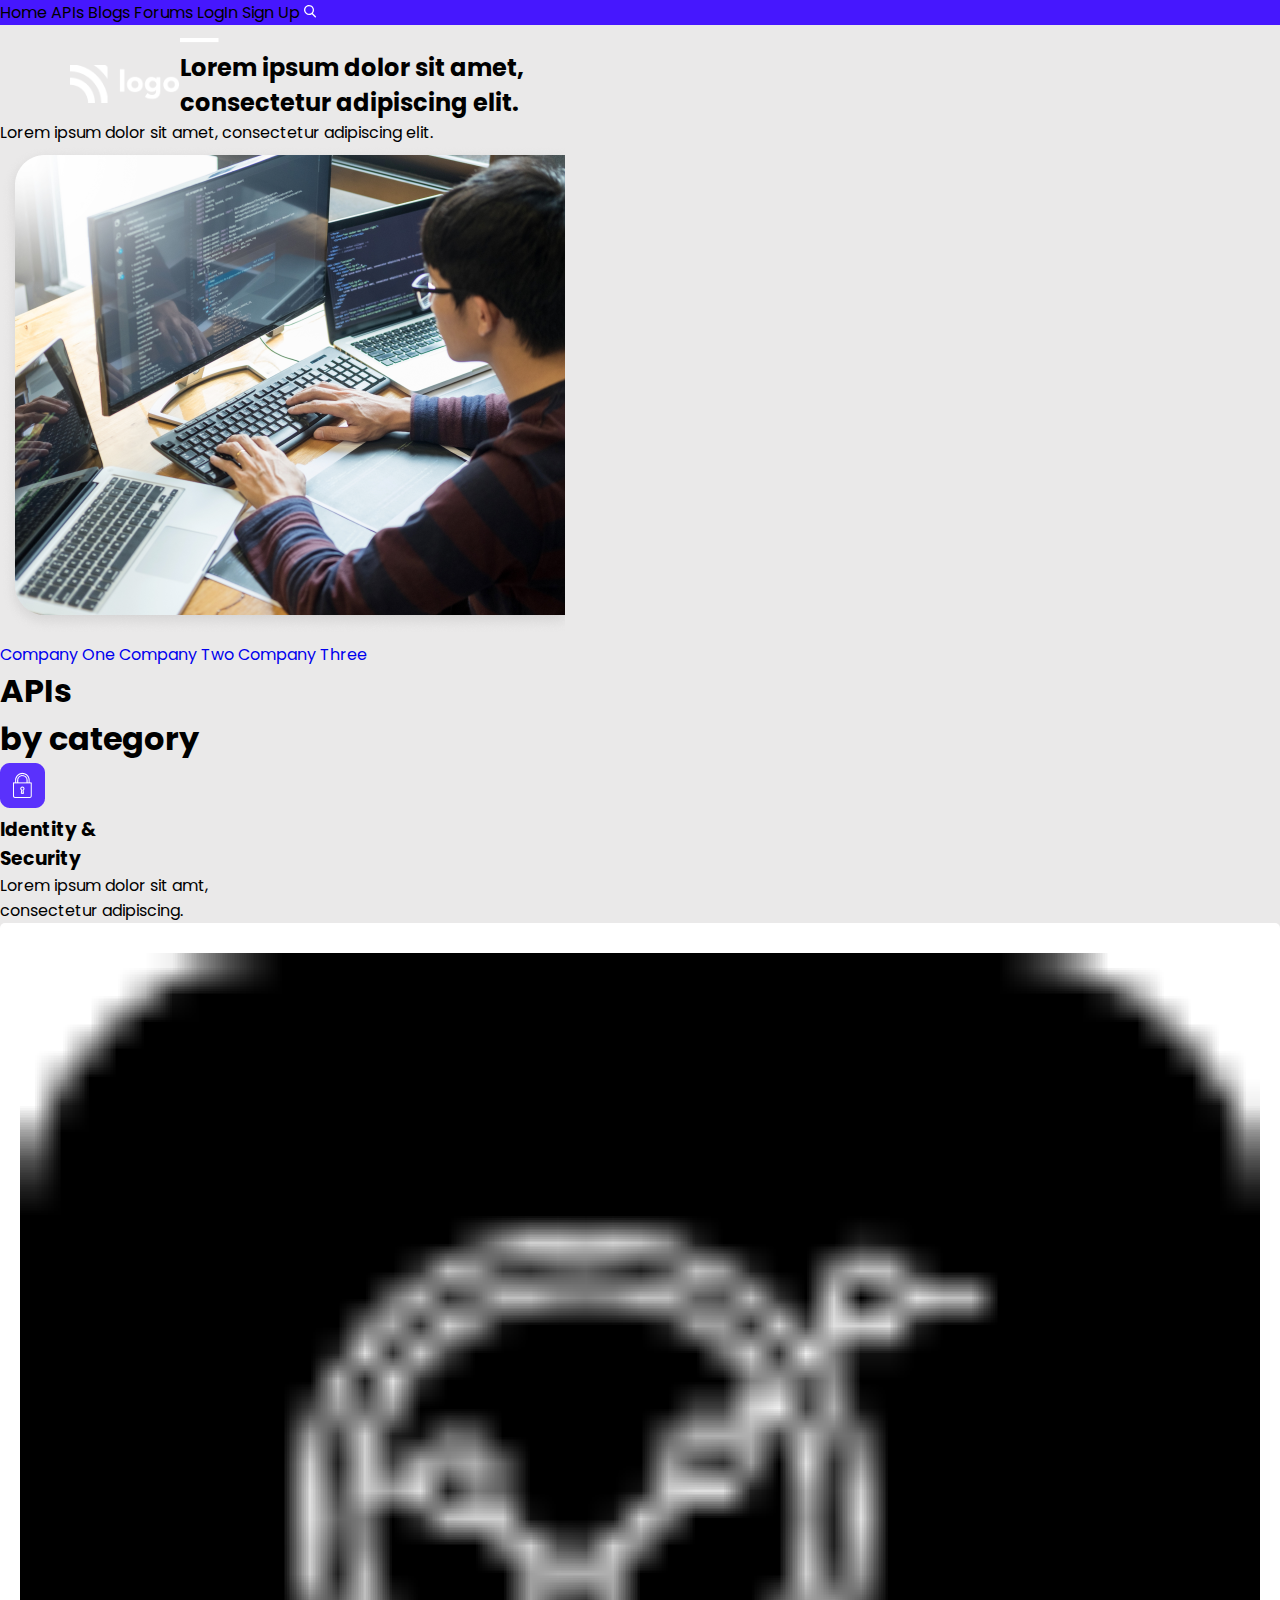
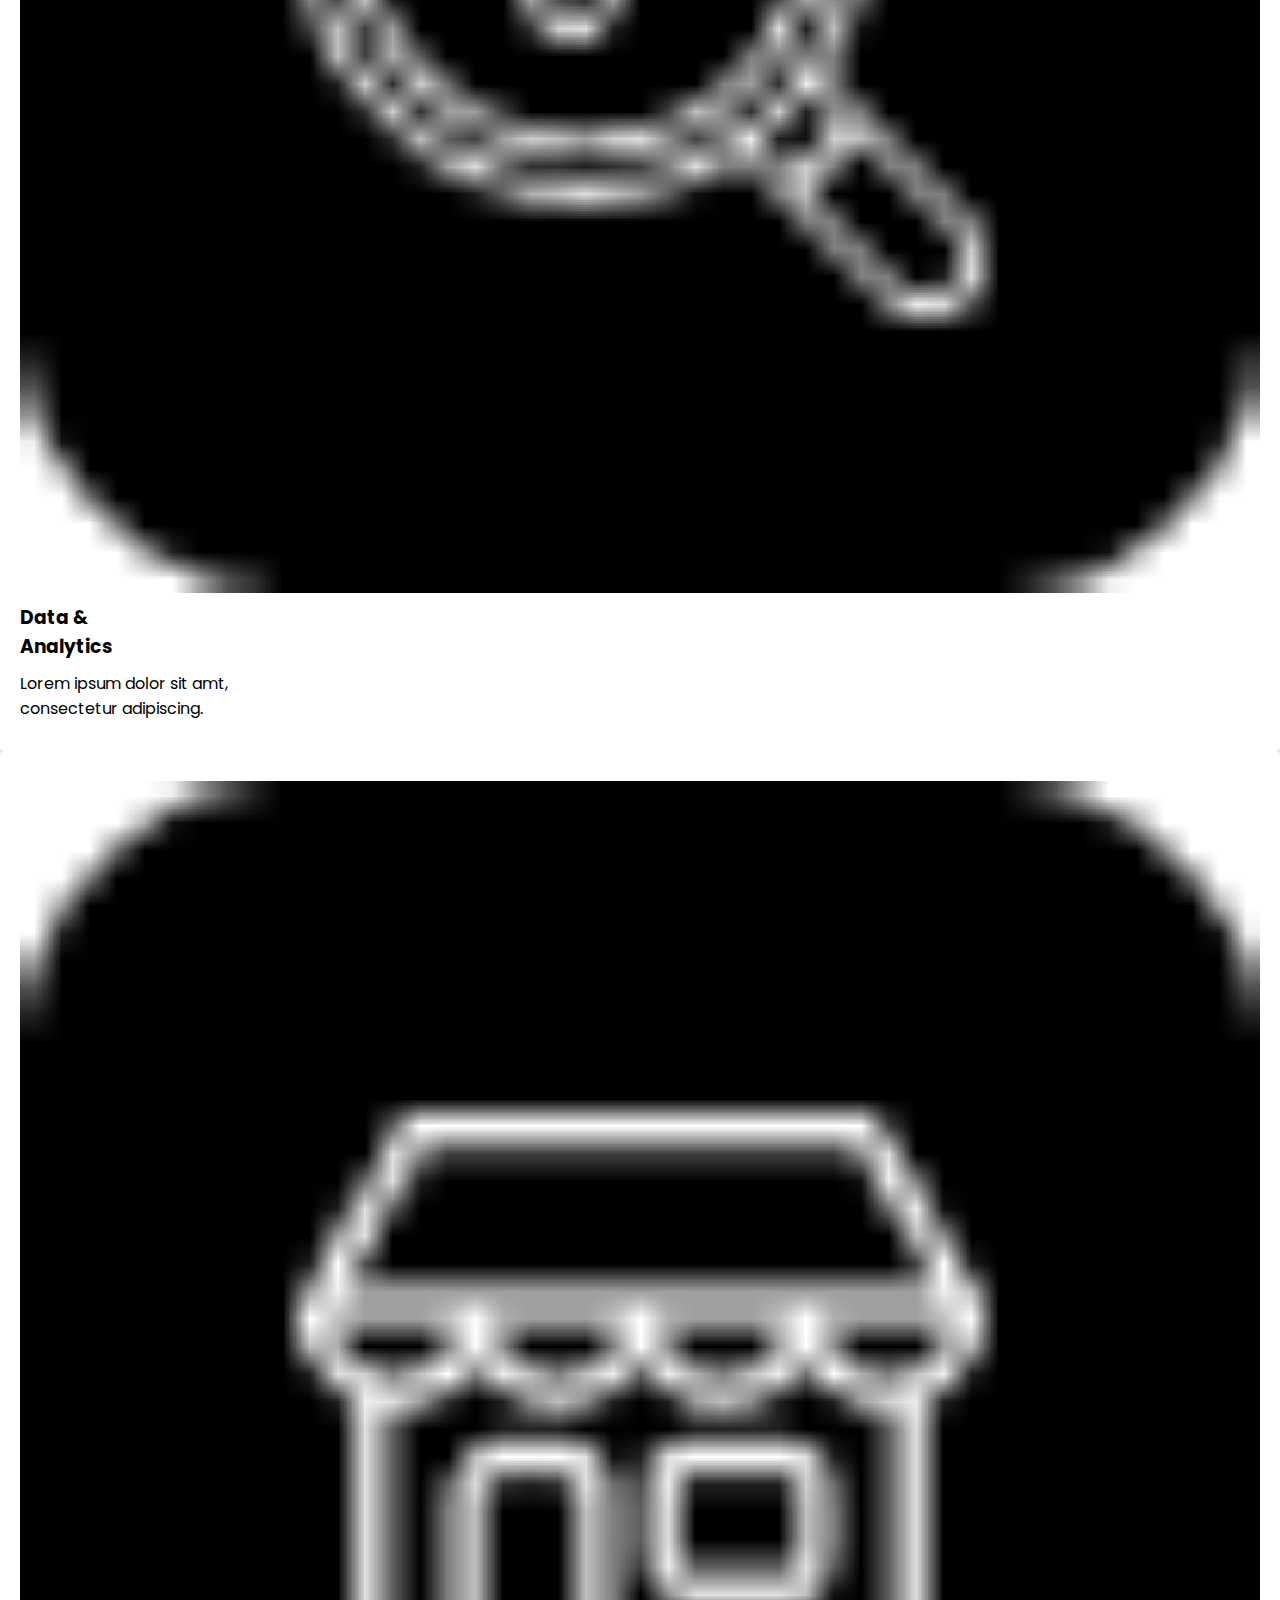
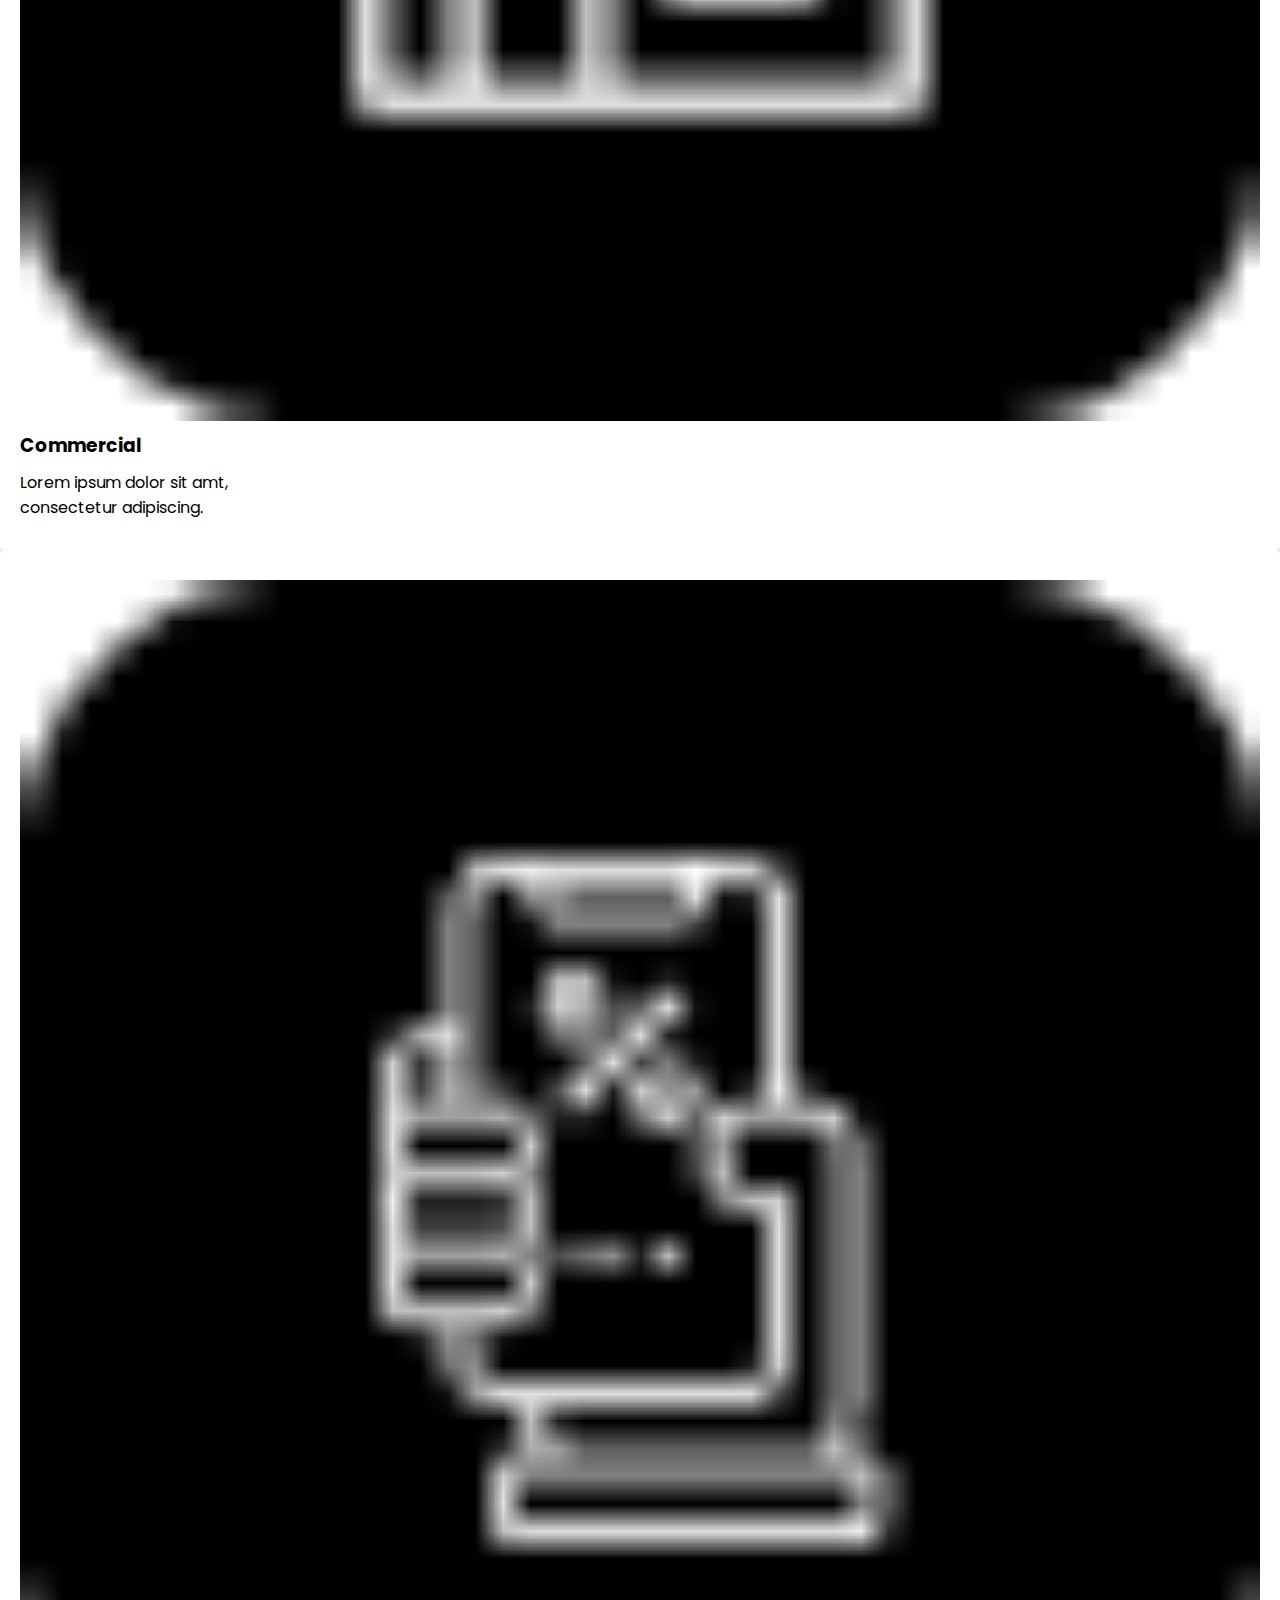
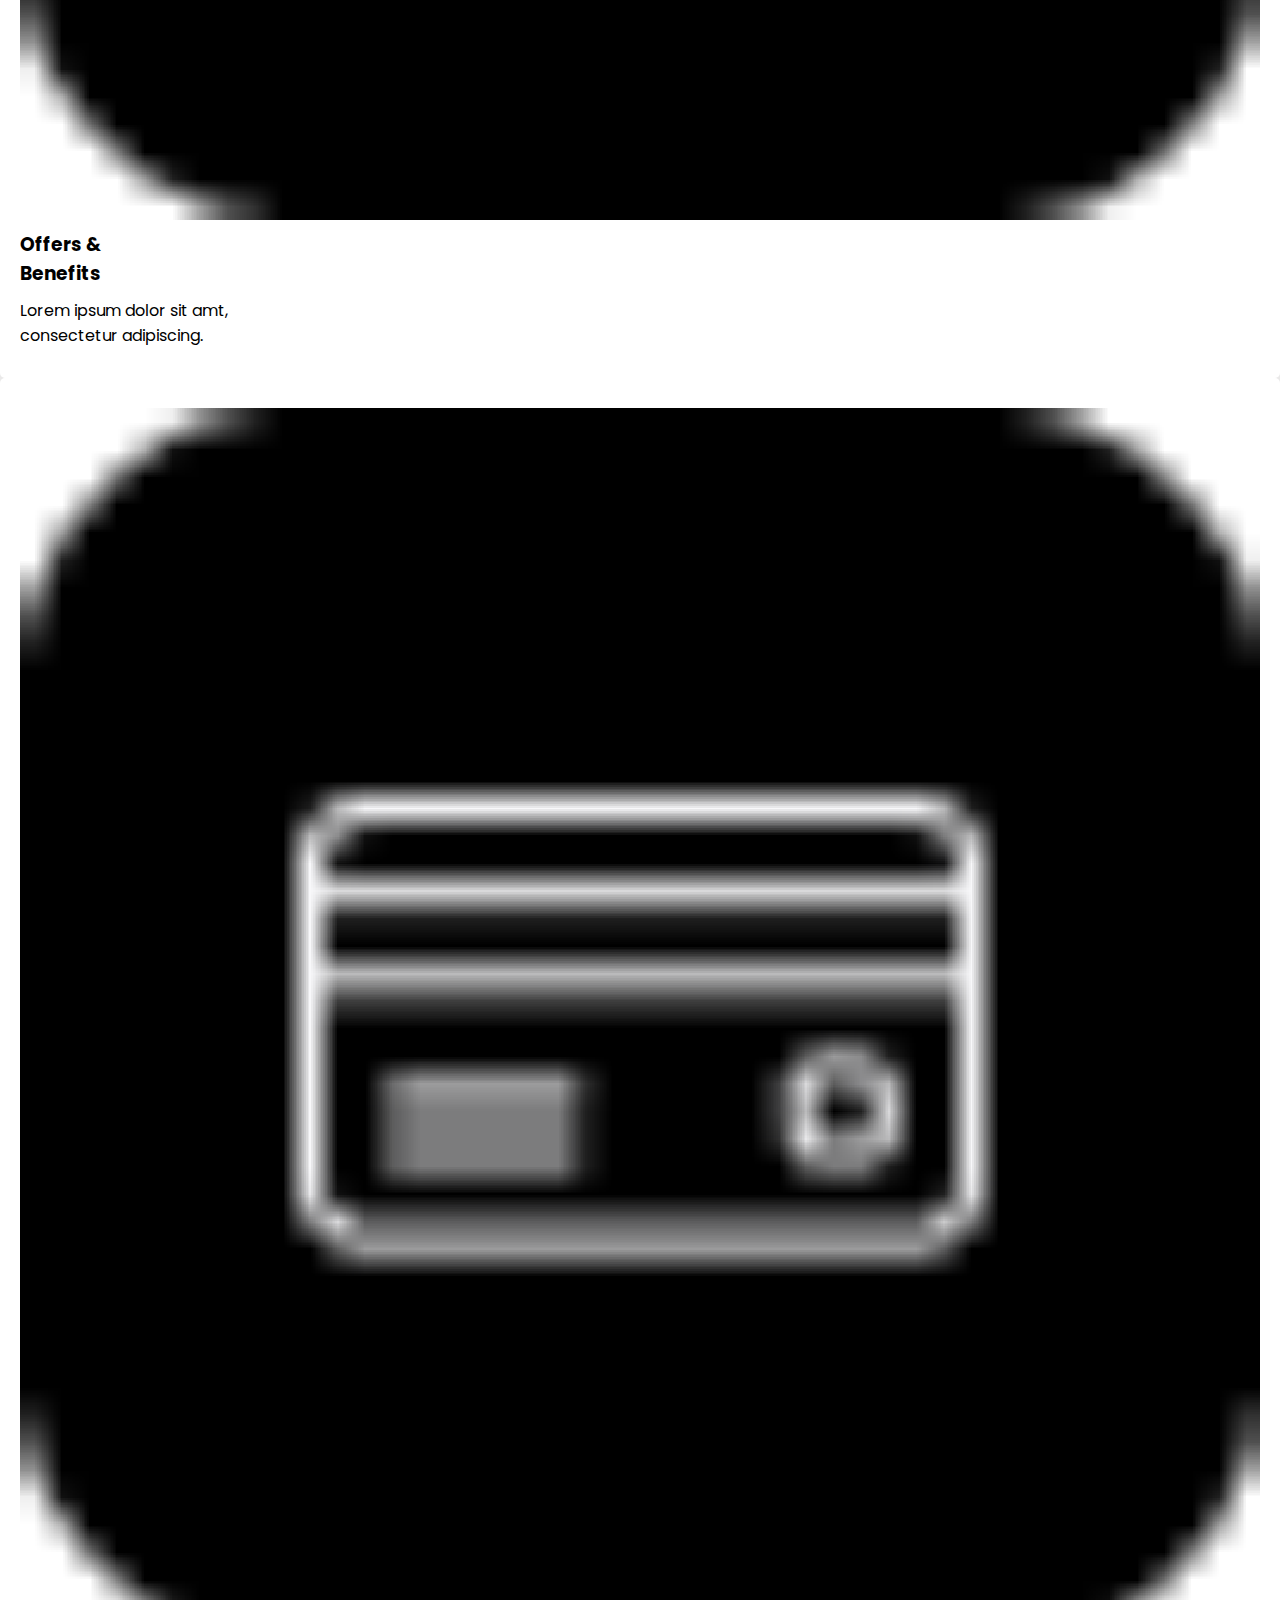
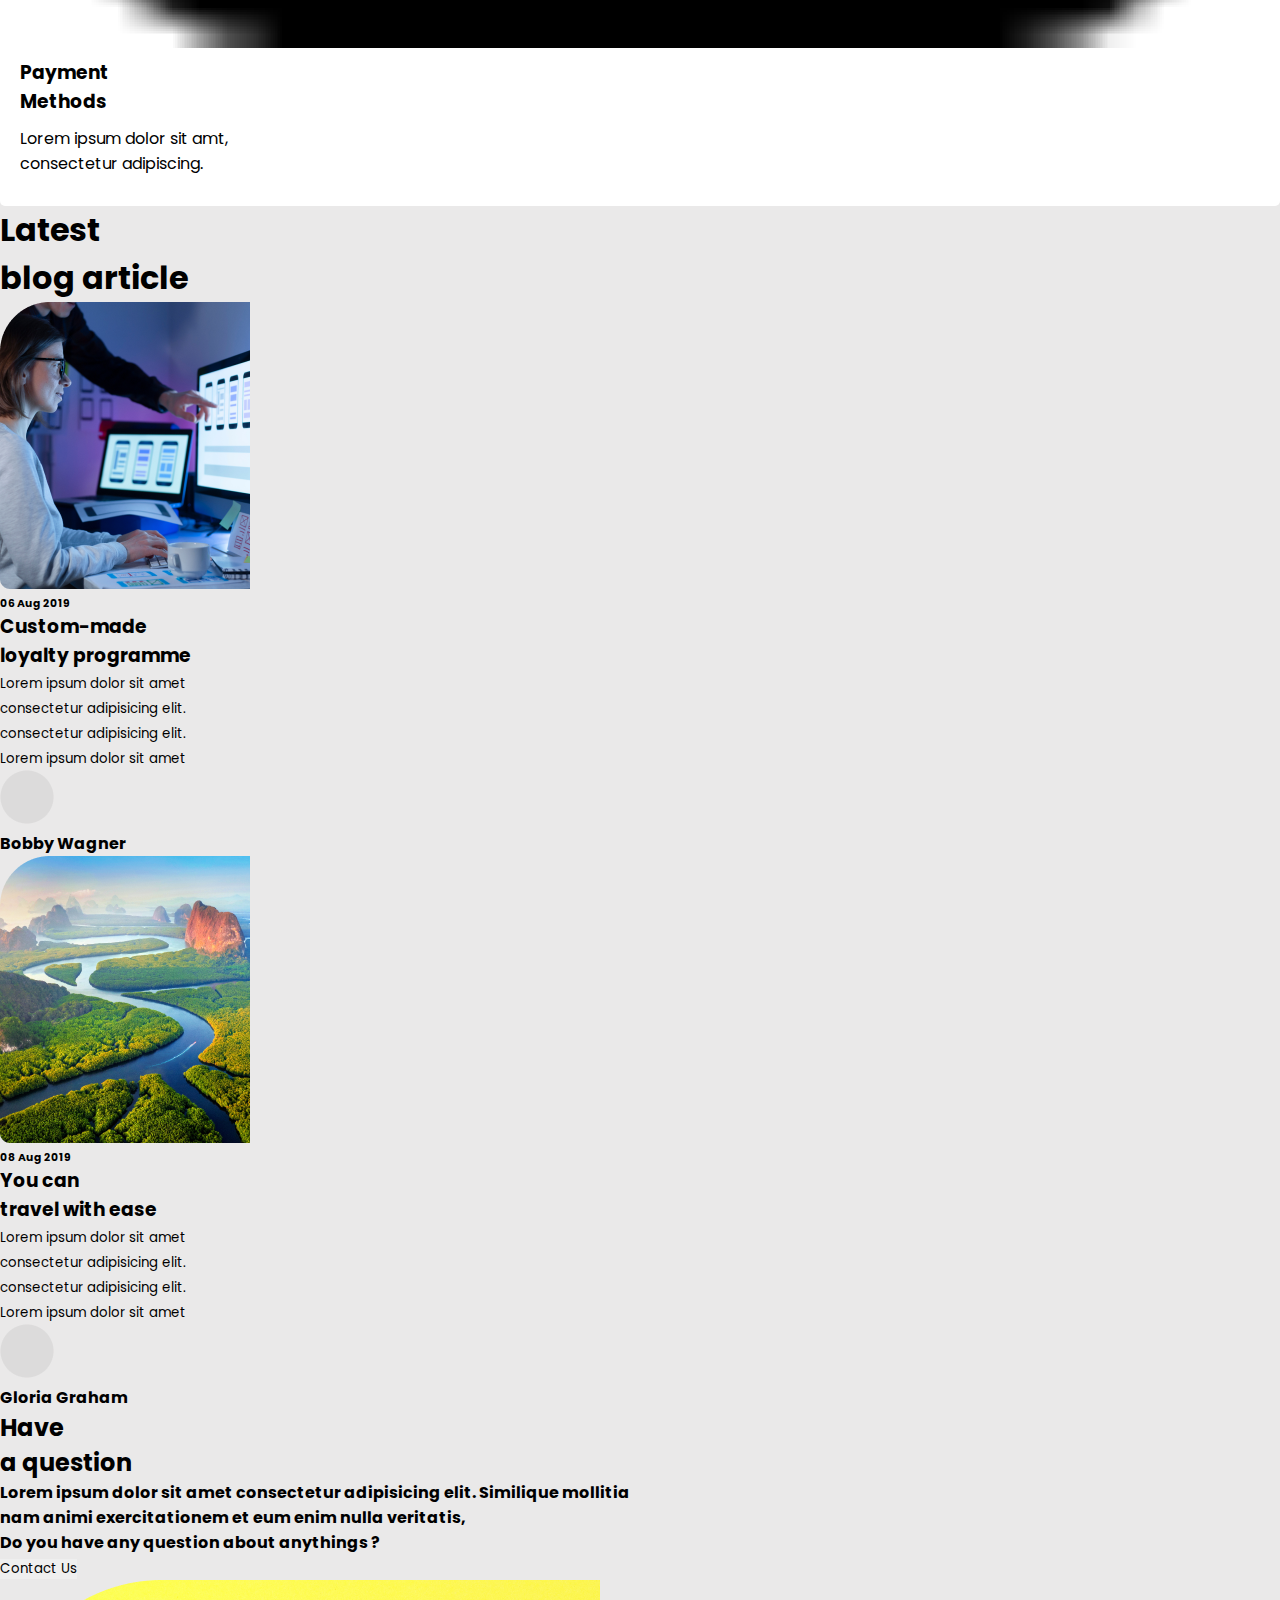
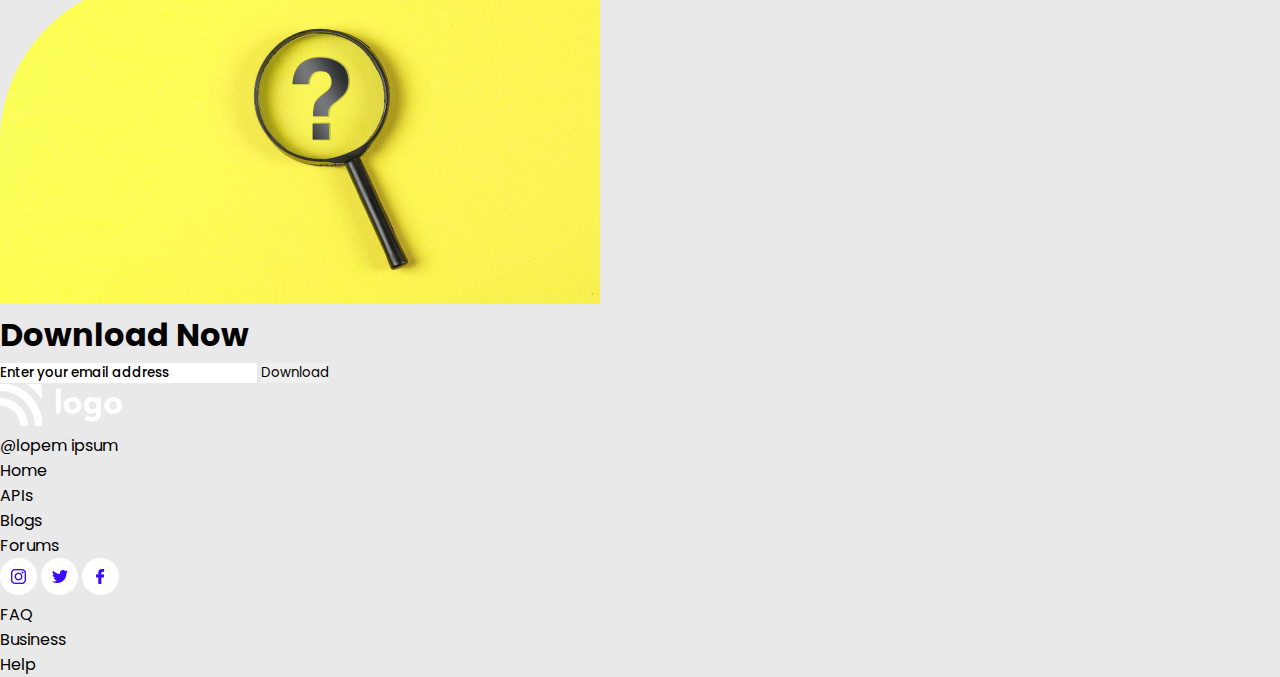
==== index.html @ 2d6abc75 "first commite" ====
<!DOCTYPE html>
<html lang="en">
<head>
    <meta charset="UTF-8">
    <meta http-equiv="X-UA-Compatible" content="IE=edge">
    <meta name="viewport" content="width=device-width, initial-scale=1.0">
    <title>Developer Landing Page</title>
    <link rel="stylesheet" href="style.css">
</head>
<body>
    <!-- Header Starts -->
    <header>
        <!-- Navigation Bar Starts -->
        <nav>
            <!-- Navigation items Starts -->
            <a class="nav-item">Home</a>
            <a class="nav-item">APIs</a>
            <a class="nav-item">Blogs</a>
            <a class="nav-item">Forums</a>
            <a class="nav-item">LogIn</a>
            <a class="nav-item-active">Sign Up</a>
            <svg class="nav-item" width="13" height="13" viewBox="0 0 13 13" fill="none" xmlns="http://www.w3.org/2000/svg">
            <path fill-rule="evenodd" clip-rule="evenodd" d="M8.85903 8.24401L11.816 11.321L11.815 11.322C11.991 11.4877 12.0614 11.7369 11.9982 11.9703C11.9349 12.2036 11.7483 12.3831 11.5127 12.4372C11.2771 12.4914 11.0308 12.4113 10.872 12.229L7.89103 9.12901C7.04998 9.72236 6.04531 10.0397 5.01603 10.037C2.66419 10.0372 0.627975 8.40344 0.118589 6.10743C-0.390797 3.81142 0.763438 1.46979 2.89472 0.475412C5.02599 -0.518963 7.56198 0.100953 8.99418 1.96641C10.4264 3.83187 10.3702 6.44192 8.85903 8.24401ZM8.44412 3.59725C7.86941 2.21135 6.51636 1.3082 5.01603 1.30901C2.9693 1.31231 1.31123 2.97128 1.30903 5.01801C1.30903 6.51834 2.21291 7.8709 3.59912 8.44487C4.98532 9.01883 6.58078 8.70114 7.64139 7.63996C8.702 6.57878 9.01883 4.98314 8.44412 3.59725Z" fill="white"/>
            </svg>
        </nav>

        <!-- LOGO -->
        <div >
            <img class="logo" src="./images/Logo.png" >
        </div>

        <!-- Text -->
        <div class="header-text">
            <img src="./images/Rectangle_12.png">
            <h2>
                Lorem ipsum dolor sit amet, <br>consectetur adipiscing elit.
            </h2>
            <p>
                Lorem ipsum dolor sit amet, consectetur adipiscing elit.
            </p>
        </div>

        <!-- Image -->
        <div>
            <img class="header-image" src="./images/IMAGE HERE.png">
        </div>
    </header>
    <!-- Companies -->
    <div class="companies">
        <a href="#" class="company-items">Company One</a>
        <a href="#" class="company-items">Company Two</a>
        <a href="#" class="company-items">Company Three</a>
    </div>

    <!-- API Section -->
    <div class="api">
        <h1 class="api-heading">APIs <br> by category</h1>
    <!-- Cards -->
        <div class="cards">
            <!-- Card 01 -->
            <div class="card-active">
                <img class="card-logo" src="./images/Group 97.png">
                <h3 class="card-head-active">Identity & <br> Security</h3>
                <p class="card-body">Lorem ipsum dolor sit amt, <br> consectetur adipiscing.</p>
            </div>
            <!-- Card 02 -->
            <div class="card">
                <img class="card-logo" src="./images/Group 98.png">
                <h3 class="card-head">Data & <br> Analytics</h3>
                <p class="card-body">Lorem ipsum dolor sit amt, <br> consectetur adipiscing.</p>
            </div>
            <!-- Card 03 -->
            <div class="card">
                <img class="card-logo" src="./images/Group 99.png">
                <h3 class="card-head">Commercial</h3>
                <p class="card-body">Lorem ipsum dolor sit amt, <br> consectetur adipiscing.</p>
            </div>
            <!-- Card 04 -->
            <div class="card">
                <img class="card-logo" src="./images/Group 100.png">
                <h3 class="card-head">Offers & <br> Benefits</h3>
                <p class="card-body">Lorem ipsum dolor sit amt, <br> consectetur adipiscing.</p>
            </div>
            <!-- Card 05 -->
            <div class="card">
                <img class="card-logo" src="./images/Group 101.png">
                <h3 class="card-head">Payment <br> Methods</h3>
                <p class="card-body">Lorem ipsum dolor sit amt, <br> consectetur adipiscing.</p>
            </div>

        </div>        
    </div>

    <!-- Blog section -->
    
    <div class="blog-heading">
            <h1>Latest <br> blog article</h1>
    </div>
        <!-- Blogs -->
    <div class="blog-cards">
            <!-- Blog card 01 -->
        <div class="blog-card">
                <div class="blog-image">
                    <img src="./images/Rectangle.png" alt="" >
                </div>
                <div class="blog-content">
                    <h6 >06 Aug 2019</h6>
                    <h3 >Custom-made <br> loyalty programme</h3>
                    <small>Lorem ipsum dolor sit amet <br>consectetur adipisicing elit. <br> consectetur adipisicing elit. <br>Lorem ipsum dolor sit amet</small>
                </div>
                <div class="blog-bottom">
                    <img class="blog-card-bottom-image" src="./images/IMAGE HERE (2).png" alt="">
                </div>
                <div class="blog-author">
                    <b class="blog-author">Bobby Wagner</b>
                </div>
                
            </div>

            <!-- Blog card 02 -->

            <div class="blog-card">
                <div class="blog-image">
                    <img src="./images/Rectangle Copy.png" alt="" >
                </div>
                <div class="blog-content">
                    <h6 >08 Aug 2019</h6>
                    <h3 >You can <br> travel with ease</h3>
                    <small>Lorem ipsum dolor sit amet <br>consectetur adipisicing elit. <br> consectetur adipisicing elit. <br>Lorem ipsum dolor sit amet</small>
                </div>
                <div class="blog-bottom">
                    <img class="blog-card-bottom-image" src="./images/IMAGE HERE (2).png" alt="">
                </div>
                <div class="blog-author">
                    <b class="blog-author">Gloria Graham</b>
                </div>
                
            </div>
        </div>

        <!-- FAQ SECTION -->
        <div class="faq-section">
            <div class="faq-content">
                <h2>Have <br> a question</h2>
                <h4>Lorem ipsum dolor sit amet consectetur adipisicing elit. Similique mollitia <br>nam animi exercitationem et eum enim nulla veritatis,</h4>
                <h4>Do you have any question about anythings ?</h4>

                <button >Contact Us</button>
            </div>
            <div class="faq-image">
                <img src="./images/Rectangle_38-2 (1).png" alt="">
            </div>
        </div>

        <!-- Download -->
        <div class="download-section">
            <div class="download-content">
                <h1>Download <span> Now</span></h1>
            </div>
            <div class="download-email">
                <form>
                    <input placeholder="Enter your email address"/>
                    <button>Download</button>
                  </form>
            </div>
        </div>

        <!-- Download -->
        <div class="footer-section">
            <div class="footer-left">
                <img class="footer-logo"src="./images/Logo.png" alt="">
                <ul class="list">
                    <li class="list-items">@lopem ipsum</li>
                    <li class="list-items">Home</li>
                    <li class="list-items">APIs</li>
                    <li class="list-items">Blogs</li>
                    <li class="list-items">Forums</li>
                </ul>
            </div>

            <div class="footer-right">
                <div class="footer-right">
                    <img class="footer-logos" src="./images/Group 102.png" alt="">
                    <img class="footer-logos" src="./images/Group 103.png" alt="">
                    <img class="footer-logos" src="./images/Group 104.png" alt="">
                </div>
                <ul class="logos-list">
                    <li class="list-items">FAQ</li>
                    <li class="list-items">Business</li>
                    <li class="list-items">Help</li>
                </ul>
            </div>
            
        </div>
</body>
</html>
---- style.css ----
/* POPPINS FONT FAMILY */
@import url('https://fonts.googleapis.com/css2?family=Poppins:wght@200;300;400;500;600;700;800;900&display=swap');
@import url("https://fonts.googleapis.com/css2?family=Righteous&display=swap");

:root {
  --text-black: #000000;
  --text-white: #ffffff;
  --bg-bluis: #4617fe;
  --font-primary: "Poppins", sans-serif;
  --font-secondary: "Righteous", sans-serif;
  --margin-left: 70px;
  --margin-right: 50px;
  overflow-x: hidden;
}

* {
  margin: 0;
  padding: 0;
  box-sizing: border-box;
  border: none;
  outline: none;
  list-style: none;
  text-decoration: none;
  font-family: var(--font-primary)
}
body
{
  background-color: #eae9e9;
}
section.topbar {
  width: 100vw;
  height: 80vh;
  background: var(--bg-bluis);
}

nav {
  background-color: var(--bg-bluis);
}

.logo {
  margin-top: 40px;
  padding-left: var(--margin-left);
  width: 180px;
  float: left;
}

.menu__icon {
  display: none;
}

.close__icon {
  display: none;
}

ul.nav-items {
  background-color: transparent;
  margin-right: var(--margin-right);
  margin-top: 20px;
  float: right;
  display: flex;
  align-items: center;
  gap: 35px;
}

li.nav-item {
  color: var(--text-white);
}

li.btn {
  background: #ffffff;
  color: var(--bg-bluis);
  padding: 3px 10px;
  border-radius: 5px;
  font-size: 14px;
  font-weight: 600;
}

.text__with__img {
  width: 100vw;
  height: 620px;
  display: flex;
  flex-direction: row;
  justify-content: space-between;
}

.text {
  margin-left: var(--margin-left);
  margin-top: 70px;
  width: 50%;
  color: var(--text-white);
  display: flex;
  flex-direction: column;
  justify-content: space-between;
}

.top__text {
  margin-top: 60px;
}

.flat__line {
  background: var(--text-white);
  width: 50px;
  height: 5px;
  display: block;
  margin-bottom: 10px;
}

.text__head {
  font-size: 45px;
}

.text__secondary {
  margin-top: 20px;
  font-size: 18px;
}

.bottom__text {
  padding: 30px;
}

.company__div {
  color: var(--text-black);
  display: flex;
  flex-direction: row;
  align-items: center;
  justify-content: space-between;
}

.company__div h2 {
  font-family: var(--font-secondary);
  font-weight: 500;
}

.side__img {
  width: 50%;
  height: 700px;
}


@media screen and (max-width:1016px) {
  .side__img {
    display: none;
  }

  section.topbar {
    height: auto;
    padding: 0px;
  }

  .text {
    width: 100%;
  }

  .company__div h2 {
    font-family: var(--font-secondary);
    color: var(--text-white);
    font-weight: 500;
  }

}

@media screen and (max-width:880px) {
  body {
    position: relative;
  }

  .nav-items {
    display: none;
  }

  ul.nav-items {
    position: absolute;
    top: 0%;
    width: 100%;
    height: 100vh;
    font-size: 20px;
    display: flex;
    flex-direction: column;
    align-items: center;
    justify-content: center;
    background: rgba(0, 0, 0, 0.4);
    /* opacity: .6; */
    backdrop-filter: blur(10px);
    transition: all 1s ease-in-out;
    /* display: none; */
  }

  li.nav-item {
    font-weight: 600;
    font-size: 22px;
  }

  .menu__icon {
    display: inline;
    float: right;
    padding: 20px;
    z-index: 100;
  }

  .close__icon {
    display: inline;
    position: absolute;
    top: 10%;
    right: 10%;
  }
}

/* ---------------------card section start---------------- */
section.api__categories
{
  display:flex;
  flex-direction: column;
  margin-top: 220px;
  gap: 30px;
  margin-left: var(--margin-left);
  margin-right: var(--margin-right);
}
section.api__categories h1
{
  font-family: var(--font-primary);
  font-size: 50px;
  font-weight: 900;
}
.card__container
{
  position: relative;
  width: 100%;
  display: flex;
  flex-wrap: nowrap;
  align-items: center;
  gap: 30px;
  justify-content: space-between;
  overflow-x: hidden;
}
.card
{
  display: flex;
  flex-direction: column;
  justify-content: space-around;
  gap: 10px;
  padding: 30px 20px;
  min-width: 230px;

  background: white;
  border-radius: 5px;
}
.card__img img
{
  width: 45px;
}
.card__text p
{
  font-size: 12px;
}
.navigation__icon
{
  position: absolute;
  right: 0%;
  font-size: 30px;
  font-weight: 900;
  text-align: center;
  background: var(--bg-bluis);
  color: #ffffff;
  border-radius: 50%;
  padding: 10px 25px;
}

/* ------------------blog section start ------------------- */
.blog
{

  margin-top: 100px;
  display: flex;
  flex-direction: column;
  gap: 30px;
  margin-left: var(--margin-left);
  margin-right: var(--margin-right);
}
.blog h1
{
  font-family: var(--font-primary);
  font-size: 50px;
  font-weight: 900;
}
.blog__container
{
  display: flex;
  flex-direction: row;
  gap: 30px;
}
.blog__post
{
  display: flex;
  flex-direction: row;
  width: 50%;
}
.blog__img img
{
  width: 300px;
  height: 100%;
}
.blog__content
{
  position: relative;
  background-color: #ffffff;
  padding: 30px 40px;
  border-top-right-radius: 20px;
  border-bottom-right-radius: 20px;
}
.article_date
{
  color: var(--bg-bluis);
  font-size: 14px;
  font-weight: 700;
}
.blog__content h2
{
  margin-top: 20px;
  font-size: 20px;
  font-weight: 800;
}
.blog__content p
{
  margin-top: 20px;
  font-size:13px;
  font-weight: 600;
}
.author
{
  margin-top: 50px;
}
.author img
{
  position: absolute;
  margin-top: 30px;
}
.author span
{
  font-size: 15px;
  font-weight: 800;
  margin-left: 70px;
}

/* --------------------contact us section------------------ */
.contact__us
{
  width: 100%;
  background: #e9edff;
  background: url('./images/Rectangle_38-2\ \(1\).png'),rgb(233, 237, 255);
  background-position: center right;
  background-repeat: no-repeat;
  background-size: 50%;
  float:left;
  margin-top: 100px;
  margin-left: var(--margin-left);
  margin-right: var(--margin-right);
  padding: 50px 50px 50px 0px;

}
.contact__us h1
{
  font-family: var(--font-primary);
  font-weight: 800;
  font-size:50px;
}
.contact__us p
{
  margin-top: 10px;
  max-width: 600px;
  font-size:15px;
}
.contact__us h3
{
  margin-top: 20px;
}
.contact__us .btn__primary
{
  margin-top: 20px;
  color: #ffffff;
  background: var(--bg-bluis);
  padding: 10px 30px;
}
section.download__section
{
  width: 100%;
  background: #ffffff;
  padding: 140px 0px;
  display: flex;
  justify-content: space-between;
  align-items: center;
}
::placeholder
{
  color: black;
  font-weight: 500;
}
.left__side
{
  margin-left: var(--margin-left);
  font-size: 25px;
}
.left__side h2 span
{
  font-weight: 400;
}
.right__side
{
  display: inline;
  margin-right: var(--margin-right);
  background: #e9edff;
  border-radius: 20px;
}
.right__side input[type="email"]
{
  font-size: 16px;
  width: 270px;
  width: 400px;
  background: #e9edff;
  padding: 20px 40px;
  margin-right:30px ;
  border-radius: 40px;
}
button.btn__primary
{
  font-size: 15px;
  font-weight: 700;
  color: #ffffff;
  background: var(--bg-bluis);
  padding: 20px 40px;
  border-radius: 40px;
}
/* ---------------------foter section css --------------- */
footer
{
  background: var(--bg-bluis);
  color: var(--text-white);
  display: flex;
  align-items: center;
  flex-direction: row;
  justify-content: space-between;
  padding-block: 80px;
}
.footer__left
{
  margin-left: var(--margin-left);
}
.footer__right
{
  margin-right: var(--margin-right);
}
footer ul
{
  display: flex;
}
.footer__left img
{
  width:180px;
  padding-bottom:30px ;
}
.footer__left ul li
{
  font-size: 15px;
  padding: 0px 24px;
  border-right: 1px solid #ffffff;
}
.footer__left ul li:last-child
{
  border: none;
}
.footer__right
{
  text-align: center;
}

.footer__right ul li.social__icons
{
  float: right;
  padding: 20px 10px;
}
.footer__right ul li.social__icons img
{
  width: 50px;
}
.footer__right ul li.footer__link
{
  padding: 0px 20px;
  
}
.footer__right ul li.footer__link:not(.footer__right ul li.footer__link:last-child)
{
  border-right : 2px solid #fff;
}
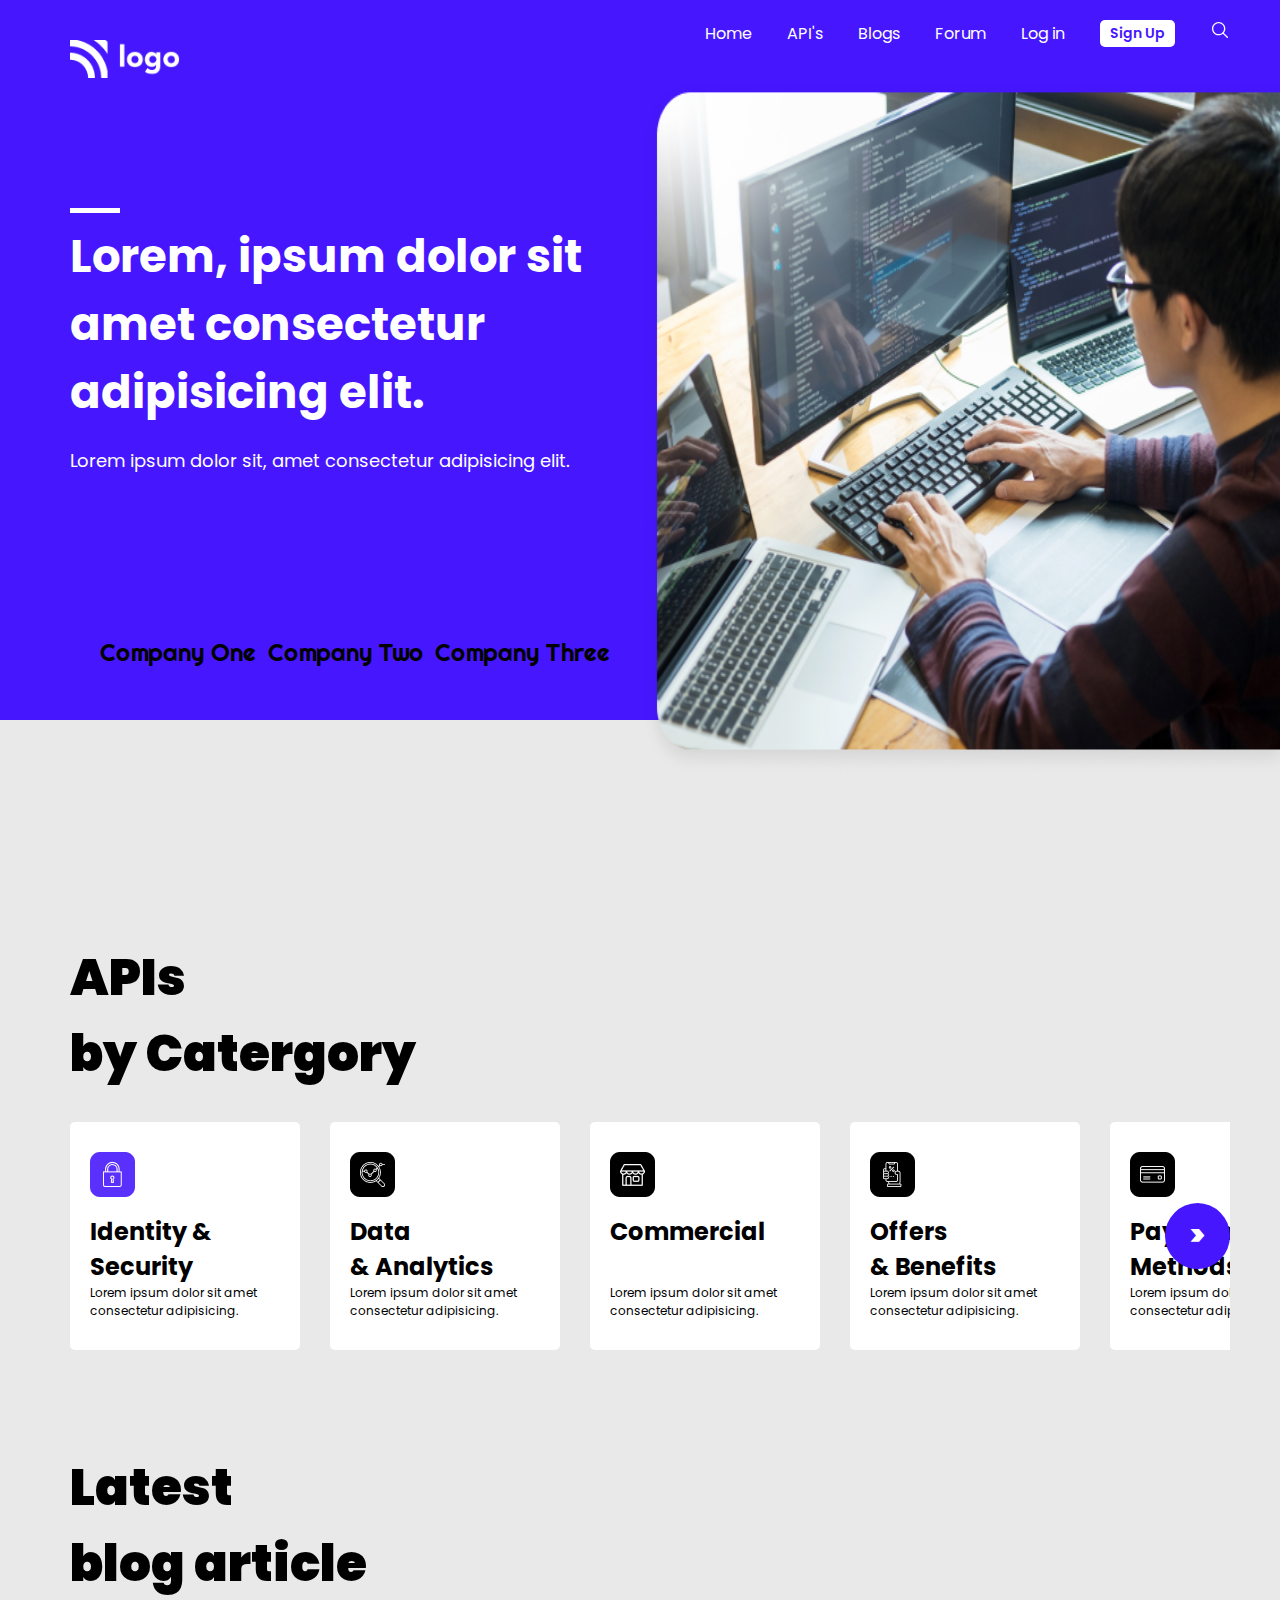
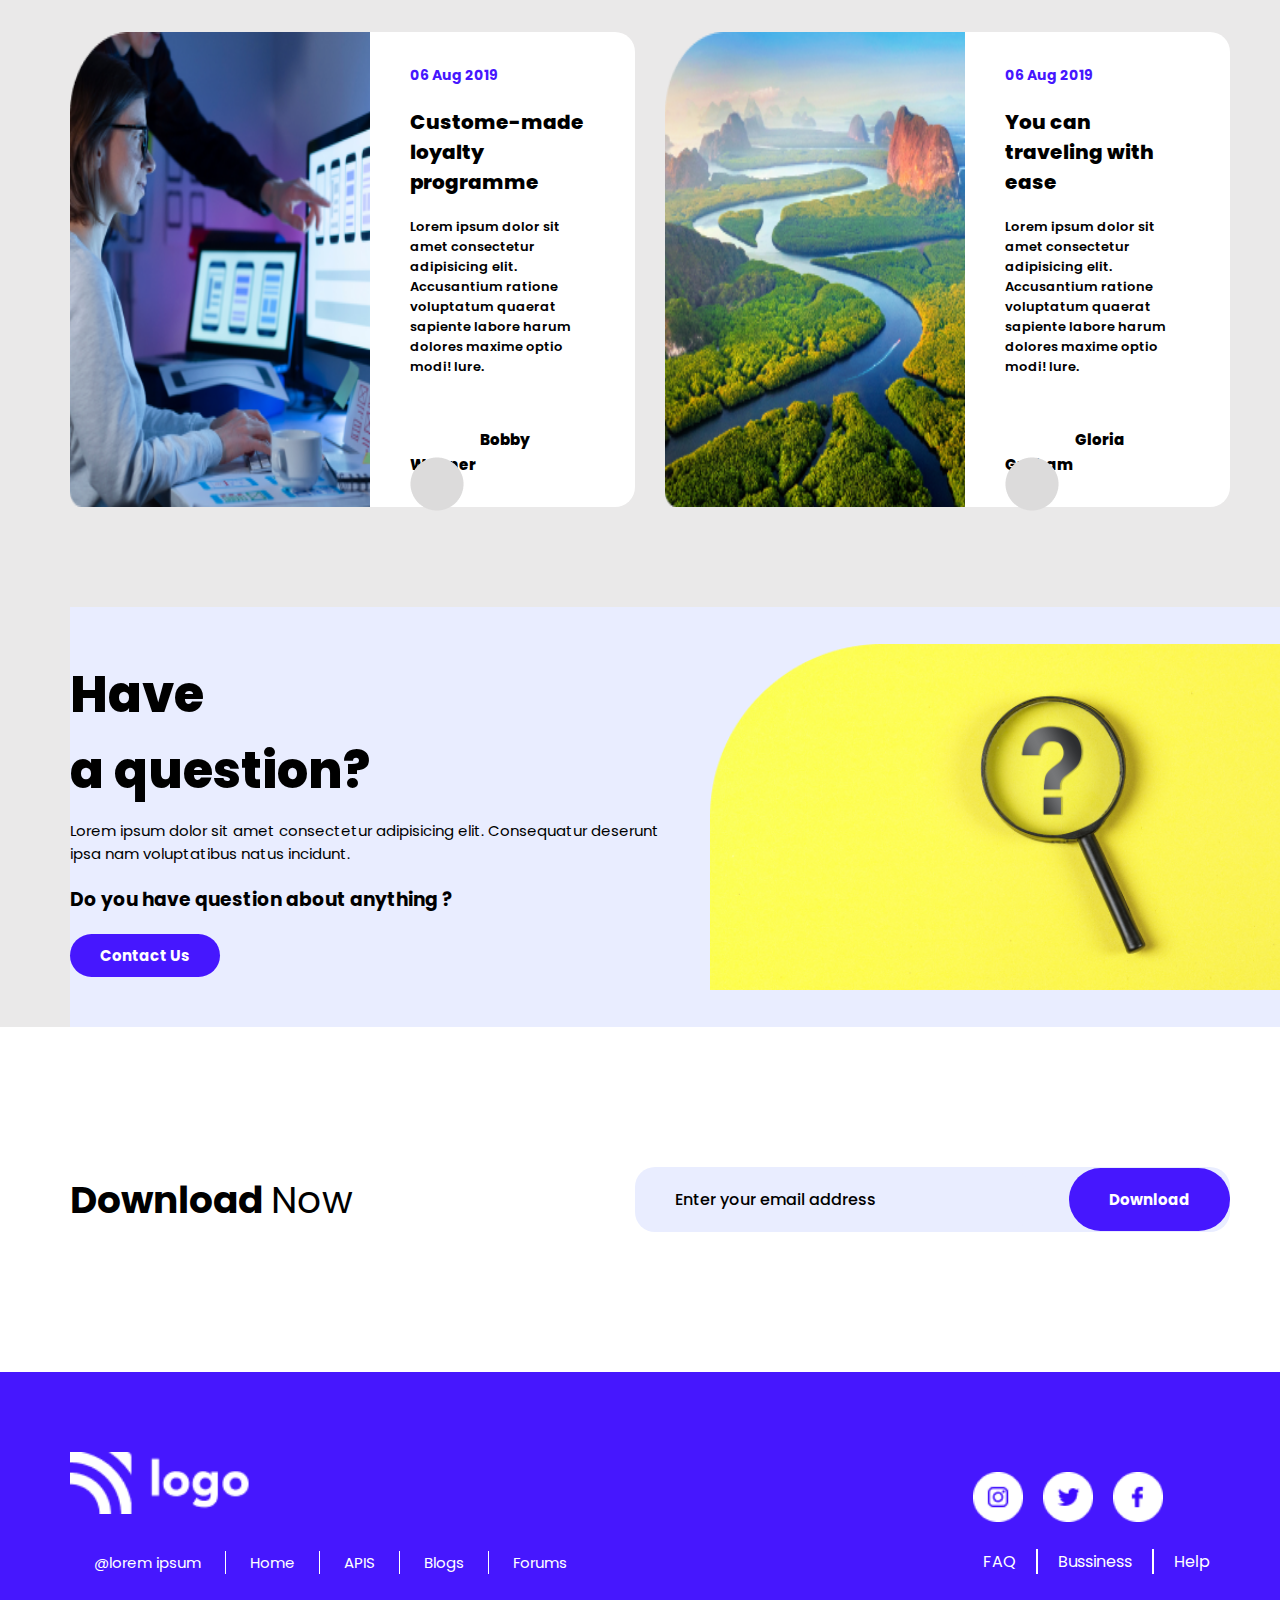
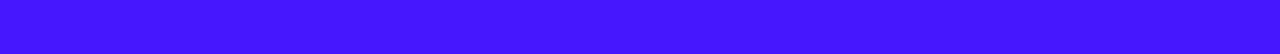
==== commit 4a727bab: "Update index.html" ====
--- a/index.html
+++ b/index.html
@@ -1,196 +1,214 @@
 <!DOCTYPE html>
 <html lang="en">
+
 <head>
-    <meta charset="UTF-8">
-    <meta http-equiv="X-UA-Compatible" content="IE=edge">
-    <meta name="viewport" content="width=device-width, initial-scale=1.0">
-    <title>Developer Landing Page</title>
-    <link rel="stylesheet" href="style.css">
+  <meta charset="UTF-8">
+  <meta name="viewport" content="width=device-width, initial-scale=1.0">
+  <meta http-equiv="X-UA-Compatible" content="ie=edge">
+  <title>Static Template</title>
+  <link rel="stylesheet" href="./style.css">
 </head>
+
 <body>
-    <!-- Header Starts -->
-    <header>
-        <!-- Navigation Bar Starts -->
-        <nav>
-            <!-- Navigation items Starts -->
-            <a class="nav-item">Home</a>
-            <a class="nav-item">APIs</a>
-            <a class="nav-item">Blogs</a>
-            <a class="nav-item">Forums</a>
-            <a class="nav-item">LogIn</a>
-            <a class="nav-item-active">Sign Up</a>
-            <svg class="nav-item" width="13" height="13" viewBox="0 0 13 13" fill="none" xmlns="http://www.w3.org/2000/svg">
-            <path fill-rule="evenodd" clip-rule="evenodd" d="M8.85903 8.24401L11.816 11.321L11.815 11.322C11.991 11.4877 12.0614 11.7369 11.9982 11.9703C11.9349 12.2036 11.7483 12.3831 11.5127 12.4372C11.2771 12.4914 11.0308 12.4113 10.872 12.229L7.89103 9.12901C7.04998 9.72236 6.04531 10.0397 5.01603 10.037C2.66419 10.0372 0.627975 8.40344 0.118589 6.10743C-0.390797 3.81142 0.763438 1.46979 2.89472 0.475412C5.02599 -0.518963 7.56198 0.100953 8.99418 1.96641C10.4264 3.83187 10.3702 6.44192 8.85903 8.24401ZM8.44412 3.59725C7.86941 2.21135 6.51636 1.3082 5.01603 1.30901C2.9693 1.31231 1.31123 2.97128 1.30903 5.01801C1.30903 6.51834 2.21291 7.8709 3.59912 8.44487C4.98532 9.01883 6.58078 8.70114 7.64139 7.63996C8.702 6.57878 9.01883 4.98314 8.44412 3.59725Z" fill="white"/>
-            </svg>
-        </nav>
-
-        <!-- LOGO -->
-        <div >
-            <img class="logo" src="./images/Logo.png" >
-        </div>
-
-        <!-- Text -->
-        <div class="header-text">
-            <img src="./images/Rectangle_12.png">
-            <h2>
-                Lorem ipsum dolor sit amet, <br>consectetur adipiscing elit.
-            </h2>
-            <p>
-                Lorem ipsum dolor sit amet, consectetur adipiscing elit.
-            </p>
-        </div>
-
-        <!-- Image -->
-        <div>
-            <img class="header-image" src="./images/IMAGE HERE.png">
-        </div>
-    </header>
-    <!-- Companies -->
-    <div class="companies">
-        <a href="#" class="company-items">Company One</a>
-        <a href="#" class="company-items">Company Two</a>
-        <a href="#" class="company-items">Company Three</a>
-    </div>
-
-    <!-- API Section -->
-    <div class="api">
-        <h1 class="api-heading">APIs <br> by category</h1>
-    <!-- Cards -->
-        <div class="cards">
-            <!-- Card 01 -->
-            <div class="card-active">
-                <img class="card-logo" src="./images/Group 97.png">
-                <h3 class="card-head-active">Identity & <br> Security</h3>
-                <p class="card-body">Lorem ipsum dolor sit amt, <br> consectetur adipiscing.</p>
-            </div>
-            <!-- Card 02 -->
-            <div class="card">
-                <img class="card-logo" src="./images/Group 98.png">
-                <h3 class="card-head">Data & <br> Analytics</h3>
-                <p class="card-body">Lorem ipsum dolor sit amt, <br> consectetur adipiscing.</p>
-            </div>
-            <!-- Card 03 -->
-            <div class="card">
-                <img class="card-logo" src="./images/Group 99.png">
-                <h3 class="card-head">Commercial</h3>
-                <p class="card-body">Lorem ipsum dolor sit amt, <br> consectetur adipiscing.</p>
-            </div>
-            <!-- Card 04 -->
-            <div class="card">
-                <img class="card-logo" src="./images/Group 100.png">
-                <h3 class="card-head">Offers & <br> Benefits</h3>
-                <p class="card-body">Lorem ipsum dolor sit amt, <br> consectetur adipiscing.</p>
-            </div>
-            <!-- Card 05 -->
-            <div class="card">
-                <img class="card-logo" src="./images/Group 101.png">
-                <h3 class="card-head">Payment <br> Methods</h3>
-                <p class="card-body">Lorem ipsum dolor sit amt, <br> consectetur adipiscing.</p>
-            </div>
-
-        </div>        
-    </div>
-
-    <!-- Blog section -->
-    
-    <div class="blog-heading">
-            <h1>Latest <br> blog article</h1>
-    </div>
-        <!-- Blogs -->
-    <div class="blog-cards">
-            <!-- Blog card 01 -->
-        <div class="blog-card">
-                <div class="blog-image">
-                    <img src="./images/Rectangle.png" alt="" >
-                </div>
-                <div class="blog-content">
-                    <h6 >06 Aug 2019</h6>
-                    <h3 >Custom-made <br> loyalty programme</h3>
-                    <small>Lorem ipsum dolor sit amet <br>consectetur adipisicing elit. <br> consectetur adipisicing elit. <br>Lorem ipsum dolor sit amet</small>
-                </div>
-                <div class="blog-bottom">
-                    <img class="blog-card-bottom-image" src="./images/IMAGE HERE (2).png" alt="">
-                </div>
-                <div class="blog-author">
-                    <b class="blog-author">Bobby Wagner</b>
-                </div>
-                
-            </div>
-
-            <!-- Blog card 02 -->
-
-            <div class="blog-card">
-                <div class="blog-image">
-                    <img src="./images/Rectangle Copy.png" alt="" >
-                </div>
-                <div class="blog-content">
-                    <h6 >08 Aug 2019</h6>
-                    <h3 >You can <br> travel with ease</h3>
-                    <small>Lorem ipsum dolor sit amet <br>consectetur adipisicing elit. <br> consectetur adipisicing elit. <br>Lorem ipsum dolor sit amet</small>
-                </div>
-                <div class="blog-bottom">
-                    <img class="blog-card-bottom-image" src="./images/IMAGE HERE (2).png" alt="">
-                </div>
-                <div class="blog-author">
-                    <b class="blog-author">Gloria Graham</b>
-                </div>
-                
-            </div>
-        </div>
-
-        <!-- FAQ SECTION -->
-        <div class="faq-section">
-            <div class="faq-content">
-                <h2>Have <br> a question</h2>
-                <h4>Lorem ipsum dolor sit amet consectetur adipisicing elit. Similique mollitia <br>nam animi exercitationem et eum enim nulla veritatis,</h4>
-                <h4>Do you have any question about anythings ?</h4>
-
-                <button >Contact Us</button>
-            </div>
-            <div class="faq-image">
-                <img src="./images/Rectangle_38-2 (1).png" alt="">
-            </div>
-        </div>
-
-        <!-- Download -->
-        <div class="download-section">
-            <div class="download-content">
-                <h1>Download <span> Now</span></h1>
-            </div>
-            <div class="download-email">
-                <form>
-                    <input placeholder="Enter your email address"/>
-                    <button>Download</button>
-                  </form>
-            </div>
-        </div>
-
-        <!-- Download -->
-        <div class="footer-section">
-            <div class="footer-left">
-                <img class="footer-logo"src="./images/Logo.png" alt="">
-                <ul class="list">
-                    <li class="list-items">@lopem ipsum</li>
-                    <li class="list-items">Home</li>
-                    <li class="list-items">APIs</li>
-                    <li class="list-items">Blogs</li>
-                    <li class="list-items">Forums</li>
-                </ul>
-            </div>
-
-            <div class="footer-right">
-                <div class="footer-right">
-                    <img class="footer-logos" src="./images/Group 102.png" alt="">
-                    <img class="footer-logos" src="./images/Group 103.png" alt="">
-                    <img class="footer-logos" src="./images/Group 104.png" alt="">
-                </div>
-                <ul class="logos-list">
-                    <li class="list-items">FAQ</li>
-                    <li class="list-items">Business</li>
-                    <li class="list-items">Help</li>
-                </ul>
-            </div>
-            
-        </div>
+  <section class="topbar">
+    <!-- ----------------navbar---------------- -->
+    <nav>
+      <img src="./images/Logo.png" alt="" class="logo">
+      <ul class="nav-items">
+        <a href="#">
+          <li class="nav-item">Home</li>
+        </a>
+        <a href="#">
+          <li class="nav-item">API's</li>
+        </a>
+        <a href="#">
+          <li class="nav-item">Blogs</li>
+        </a>
+        <a href="#">
+          <li class="nav-item">Forum</li>
+        </a>
+        <a href="#">
+          <li class="nav-item">Log in</li>
+        </a>
+        <a href="#" class="btn">
+          <li class="nav-item btn">Sign Up</li>
+        </a>
+        <a href="#">
+          <li class="nav-item"><img src="./images/icons8-search.svg" alt=""></li>
+        </a>
+        <img src="./images/icons8-close.svg" alt="" class="close__icon">
+      </ul>
+      <img src="./images/icons8-menu.svg" alt="" class="menu__icon">
+    </nav>
+    <!-- X-------X------navbar ended -----X---------X-->
+
+    <!-- ----------------text with image----------- -->
+    <div class="text__with__img">
+      <div class="text">
+        <div class="top__text">
+          <span class="flat__line"></span>
+          <h1 class="text__head">
+            Lorem, ipsum dolor sit amet consectetur adipisicing elit.
+          </h1>
+          <p class="text__secondary">
+            Lorem ipsum dolor sit, amet consectetur adipisicing elit.
+          </p>
+        </div>
+        <div class="bottom__text">
+          <div class="company__div">
+            <h2>Company One</h2>
+            <h2>Company Two</h2>
+            <h2>Company Three</h2>
+          </div>
+        </div>
+      </div>
+      <img src="./images/IMAGE HERE.png" alt="" class="side__img">
+    </div>
+  </section>
+
+  <!-- --------------------API category section------------------- -->
+  <section class="api__categories">
+    <h1>APIs<br>by Catergory</h1>
+    <div class="card__container">
+      <div class="card">
+        <div class="card__img">
+          <img src="./images/Group 97.png" alt="img">
+        </div>
+        <div class="card__text">
+          <h2>Identity & Security</h2>
+          <p>Lorem ipsum dolor sit amet consectetur adipisicing.</p>
+        </div>
+      </div>
+      <div class="card">
+        <div class="card__img">
+          <img src="./images/Group 98.png" alt="img">
+        </div>
+        <div class="card__text">
+          <h2>Data<br> & Analytics</h2>
+          <p>Lorem ipsum dolor sit amet consectetur adipisicing.</p>
+        </div>
+      </div>
+      <div class="card">
+        <div class="card__img">
+          <img src="./images/Group 99.png" alt="img">
+        </div>
+        <div class="card__text">
+          <h2>Commercial<br /><br></h2>
+          <p>Lorem ipsum dolor sit amet consectetur adipisicing.</p>
+        </div>
+      </div>
+      <div class="card">
+        <div class="card__img">
+          <img src="./images/Group 100.png" alt="img">
+        </div>
+        <div class="card__text">
+          <h2>Offers<br> & Benefits</h2>
+          <p>Lorem ipsum dolor sit amet consectetur adipisicing.</p>
+        </div>
+      </div>
+      <div class="card">
+        <div class="card__img">
+          <img src="./images/Group 101.png" alt="img">
+        </div>
+        <div class="card__text">
+          <h2>Payment Methods</h2>
+          <p>Lorem ipsum dolor sit amet consectetur adipisicing.</p>
+        </div>
+      </div>
+      <div class="navigation__icon">
+        >
+      </div>
+    </div>
+  </section>
+  <!-- -----------blog section ------------ -->
+  <section class="blog">
+    <h1>Latest<br>blog article</h1>
+    <div class="blog__container">
+      <div class="blog__post">
+        <div class="blog__img">
+          <img src="./images/Rectangle.png" alt="">
+        </div>
+        <div class="blog__content">
+          <span class="article_date">06 Aug 2019</span>
+          <h2>Custome-made<br>loyalty programme</h2>
+          <p>Lorem ipsum dolor sit amet consectetur adipisicing elit. Accusantium ratione voluptatum quaerat sapiente
+            labore harum dolores maxime optio modi! Iure.</p>
+          <div class="author">
+            <img src="./images/IMAGE HERE (2).png" alt=""><span class="author_name">Bobby Wagner</span>
+          </div>
+        </div>
+      </div>
+
+      <div class="blog__post">
+        <div class="blog__img">
+          <img src="./images/Rectangle Copy.png" alt="">
+        </div>
+        <div class="blog__content">
+          <span class="article_date">06 Aug 2019</span>
+          <h2>You can<br>traveling with ease</h2>
+          <p>Lorem ipsum dolor sit amet consectetur adipisicing elit. Accusantium ratione voluptatum quaerat sapiente
+            labore harum dolores maxime optio modi! Iure.</p>
+          <div class="author">
+            <img src="./images/IMAGE HERE (2).png" alt=""><span class="author_name">Gloria Graham</span>
+          </div>
+        </div>
+      </div>
+    </div>
+  </section>
+
+  <!-- ---------------------------contact us section-------------- -->
+  <section class="contact__us">
+    <h1>Have<br> a question?</h1>
+    <p>Lorem ipsum dolor sit amet consectetur adipisicing elit. Consequatur deserunt ipsa nam voluptatibus natus
+      incidunt.</p>
+    <h3>Do you have question about anything ?</h3>
+    <button class="btn__primary">
+      Contact Us
+    </button>
+  </section>
+
+  <!-- ------------------download section--------------- -->
+  <section class="download__section">
+    <div class="left__side">
+      <h2>Download <span>Now</span></h2>
+    </div>
+    <div class="right__side">
+      <div class="input__btn">
+        <input type="email" name="email" placeholder="Enter your email address" id="">
+        <button class="btn__primary">Download</button>
+      </div>
+    </div>
+  </section>
+
+  <!-- --------------FOOTER START---------------- -->
+  <footer>
+    <div class="footer__left">
+      <img src="./images/Logo.png" alt="">
+      <ul class="footer__items">
+        <li class="footer__item">@lorem ipsum</li>
+        <li class="footer__item">Home</li>
+        <li class="footer__item">APIS</li>
+        <li class="footer__item">Blogs</li>
+        <li class="footer__item">Forums</li>
+      </ul>
+    </div>
+    <div class="footer__right">
+      <ul class="footer__icons">
+        <li class="social__icons"><img src="./images/Group 102.png" alt=""></li>
+        <li class="social__icons"><img src="./images/Group 103.png" alt=""></li>
+        <li class="social__icons"><img src="./images/Group 104.png" alt=""></li>
+      </ul>
+      <ul class="footer__links">
+        <li class="footer__link">FAQ</li>
+        <li class="footer__link">Bussiness</li>
+        <li class="footer__link">Help</li>
+      </ul>
+
+    </div>
+  </footer>
+
+  <!-- basic script file -->
+  <script src="./script.js"></script>
 </body>
-</html>+
+</html>
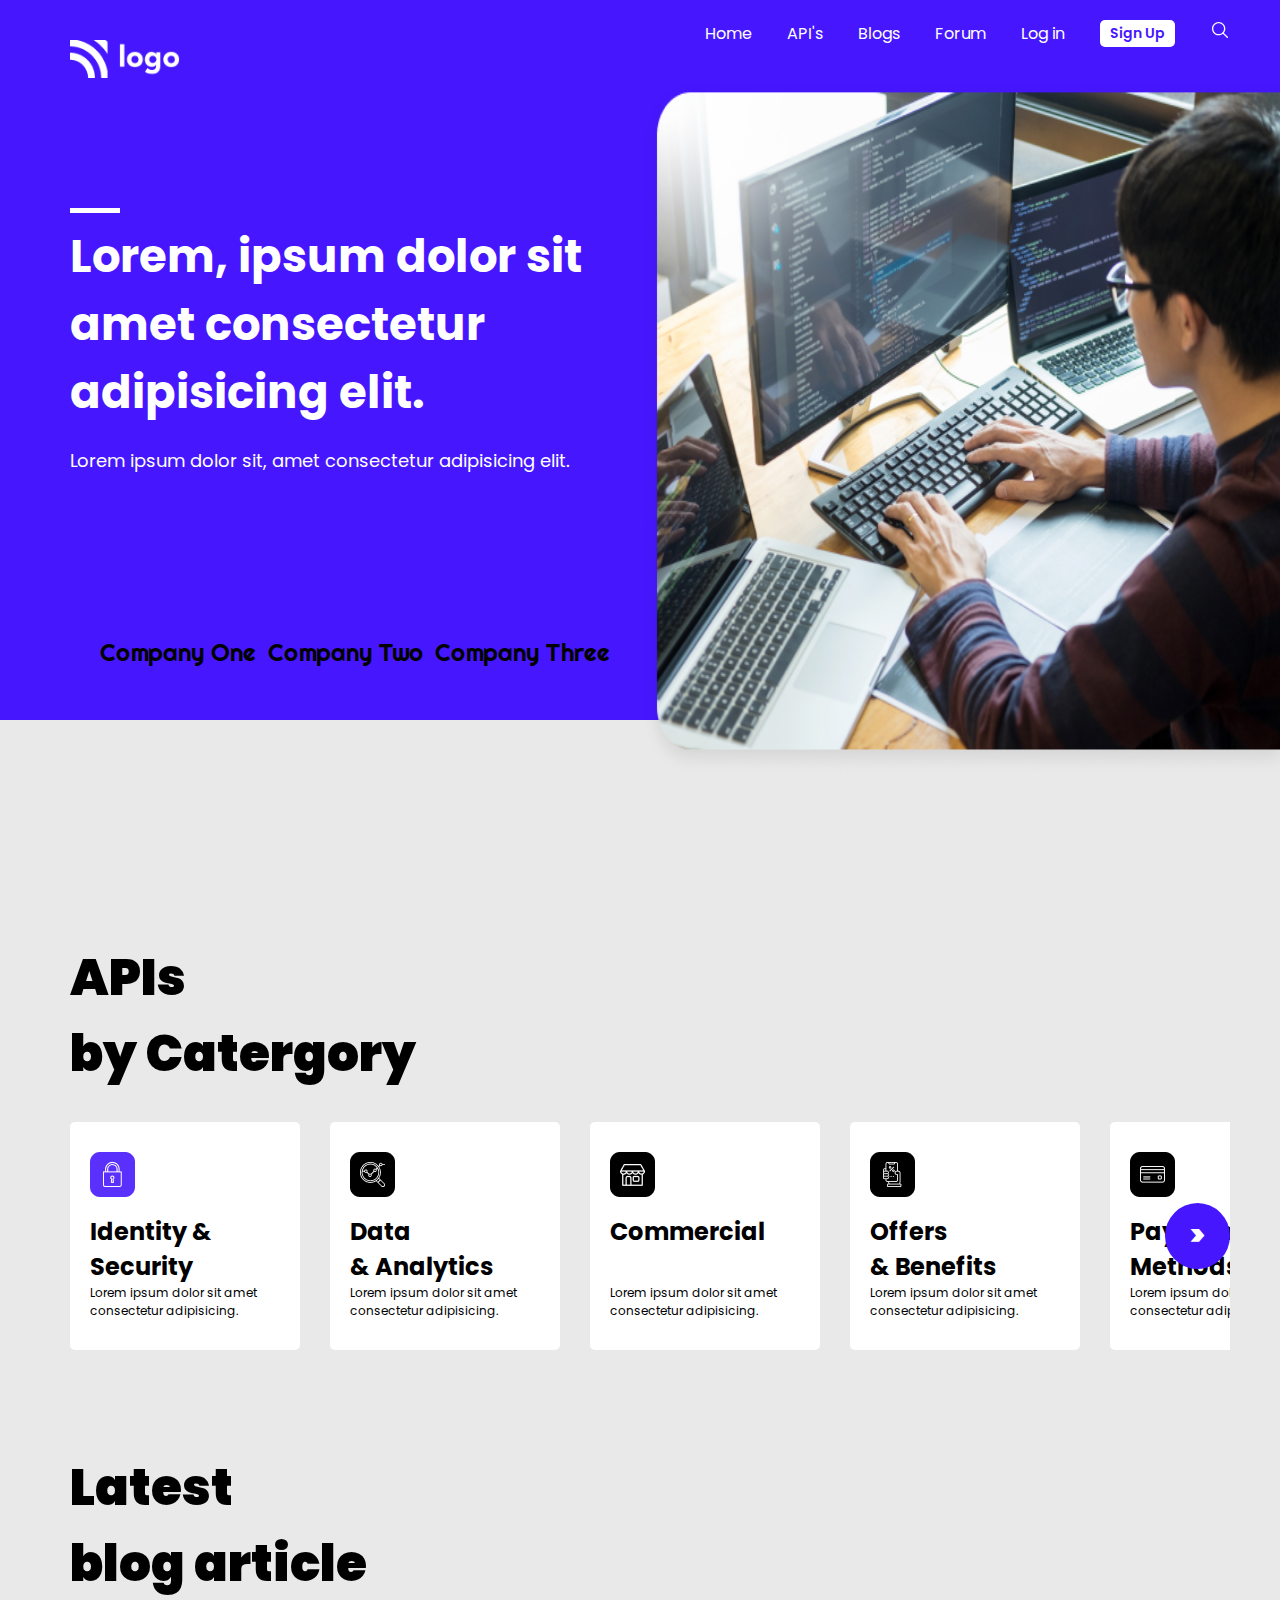
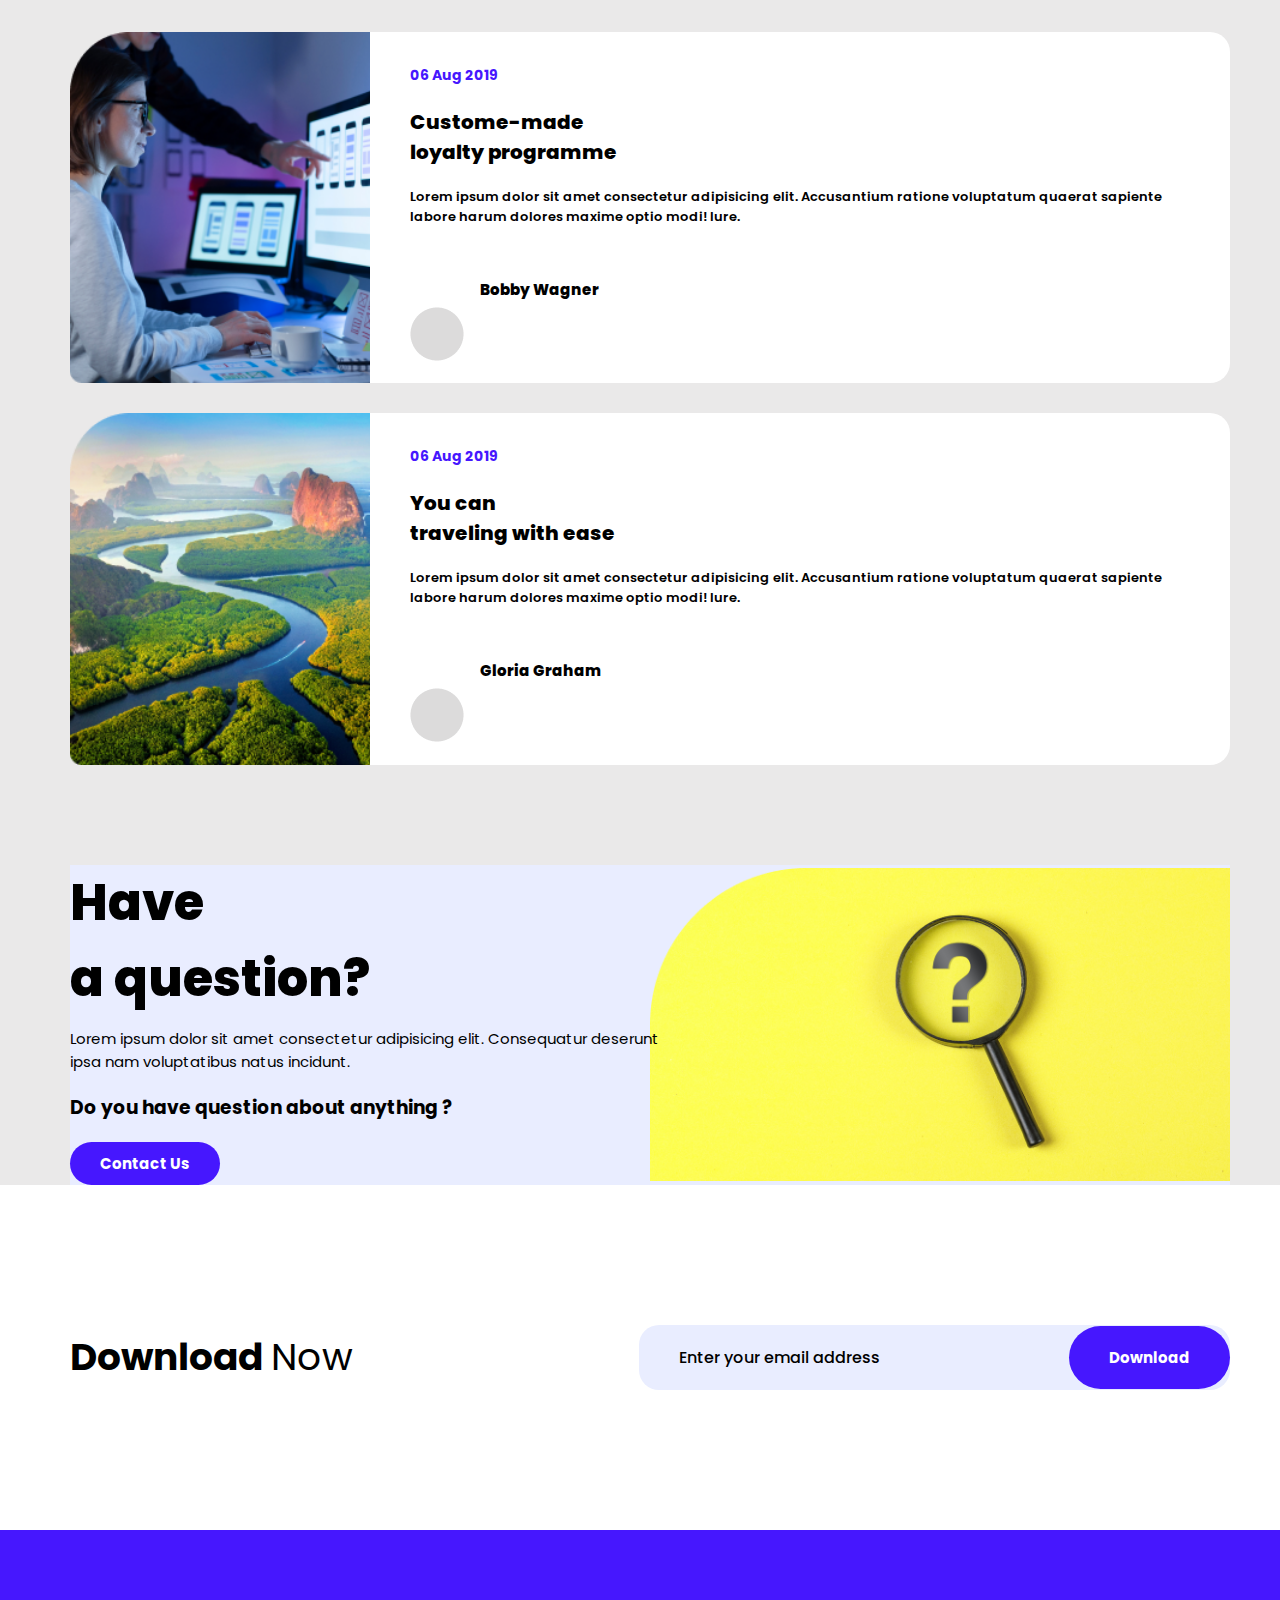
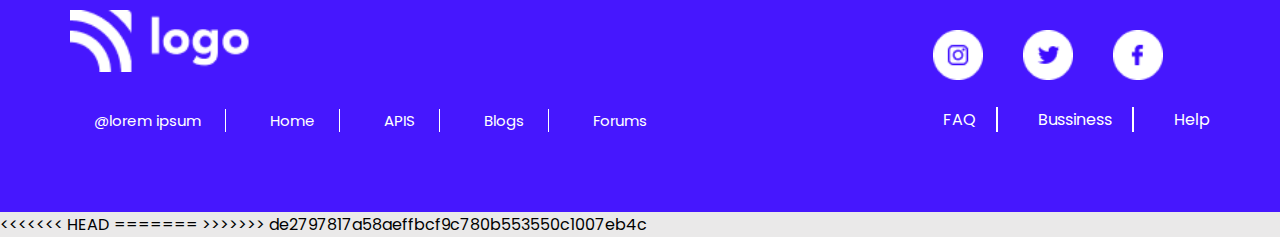
==== commit 849642bb: "add media query1" ====
--- a/index.html
+++ b/index.html
@@ -211,4 +211,8 @@
   <script src="./script.js"></script>
 </body>
 
+<<<<<<< HEAD
 </html>
+=======
+</html>
+>>>>>>> de2797817a58aeffbcf9c780b553550c1007eb4c
--- a/style.css
+++ b/style.css
@@ -286,13 +286,16 @@
 {
   display: flex;
   flex-direction: row;
+  align-items: center;
+  justify-content: center;
+  flex-wrap: wrap;
   gap: 30px;
 }
 .blog__post
 {
   display: flex;
   flex-direction: row;
-  width: 50%;
+  max-width: 45%;
 }
 .blog__img img
 {
@@ -340,21 +343,47 @@
   font-weight: 800;
   margin-left: 70px;
 }
+@media screen and (max-width:1485px) {
+  .blog__container
+  {
+    flex-direction: column;
+  }
+  .blog__post
+  {
+    min-width: 100%;
+  }
+}
+@media screen and (max-width:800px) {
+  :root
+  {
+    --margin-left:0px;
+    --margin-right:0px;
+  }
+  .blog__post
+  {
+    flex-direction: column;
+  }
+  .blog__img img
+  {
+    width: 100%;
+    height: 400px;
+  }
+}
 
 /* --------------------contact us section------------------ */
 .contact__us
 {
-  width: 100%;
+  /* width: 100%; */
   background: #e9edff;
   background: url('./images/Rectangle_38-2\ \(1\).png'),rgb(233, 237, 255);
   background-position: center right;
   background-repeat: no-repeat;
   background-size: 50%;
-  float:left;
+  /* float:left; */
   margin-top: 100px;
   margin-left: var(--margin-left);
   margin-right: var(--margin-right);
-  padding: 50px 50px 50px 0px;
+  /* padding: 50px 50px 50px 0px; */
 
 }
 .contact__us h1
@@ -380,14 +409,17 @@
   background: var(--bg-bluis);
   padding: 10px 30px;
 }
+
+/* DOWNLOAD SECTION */
 section.download__section
 {
-  width: 100%;
+  /* width: 100%; */
   background: #ffffff;
   padding: 140px 0px;
   display: flex;
   justify-content: space-between;
   align-items: center;
+  flex-wrap: wrap;
 }
 ::placeholder
 {
@@ -413,8 +445,7 @@
 .right__side input[type="email"]
 {
   font-size: 16px;
-  width: 270px;
-  width: 400px;
+  /* width: 400px; */
   background: #e9edff;
   padding: 20px 40px;
   margin-right:30px ;
@@ -429,6 +460,7 @@
   padding: 20px 40px;
   border-radius: 40px;
 }
+
 /* ---------------------foter section css --------------- */
 footer
 {
@@ -451,6 +483,8 @@
 footer ul
 {
   display: flex;
+  flex-wrap: wrap;
+  gap: 20px;
 }
 .footer__left img
 {
@@ -490,3 +524,10 @@
 {
   border-right : 2px solid #fff;
 }
+@media  (max-width:740px) {
+  footer
+  {
+    gap: 40px;
+    flex-direction: column;
+  }
+}
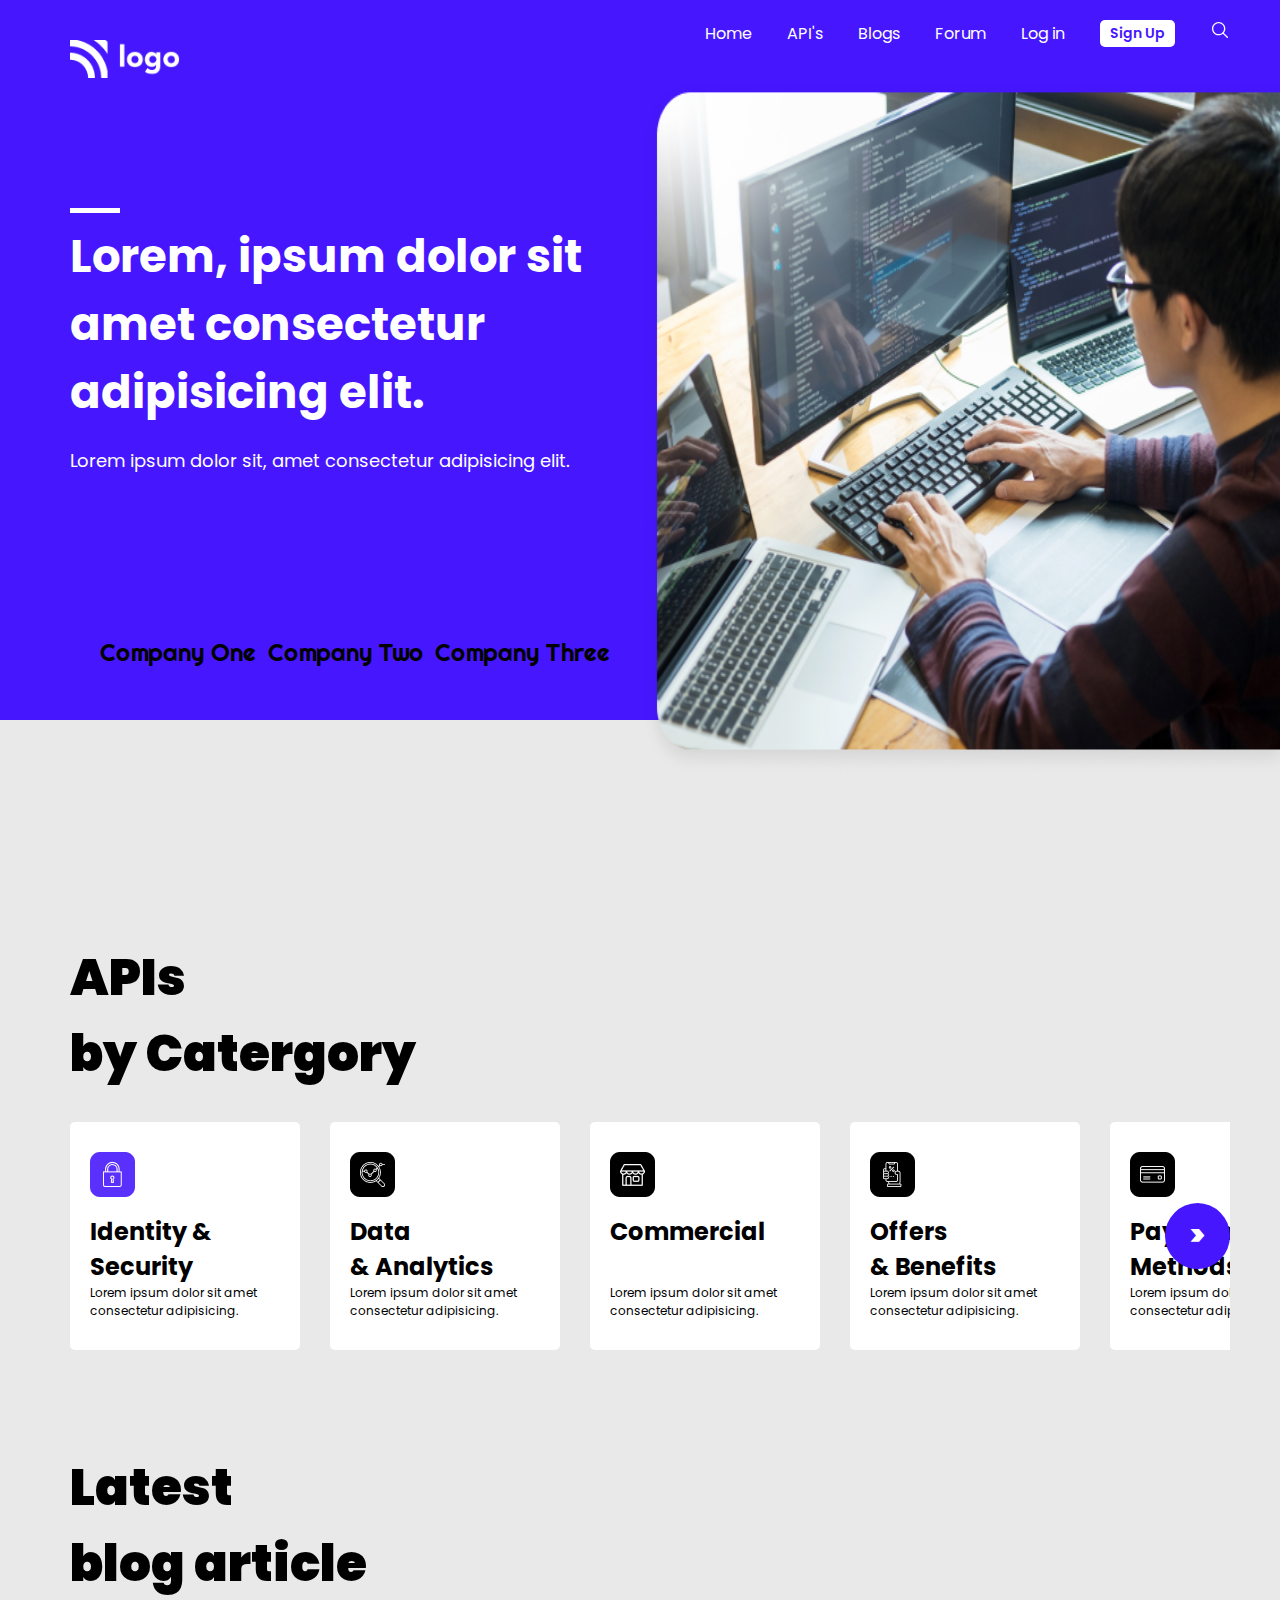
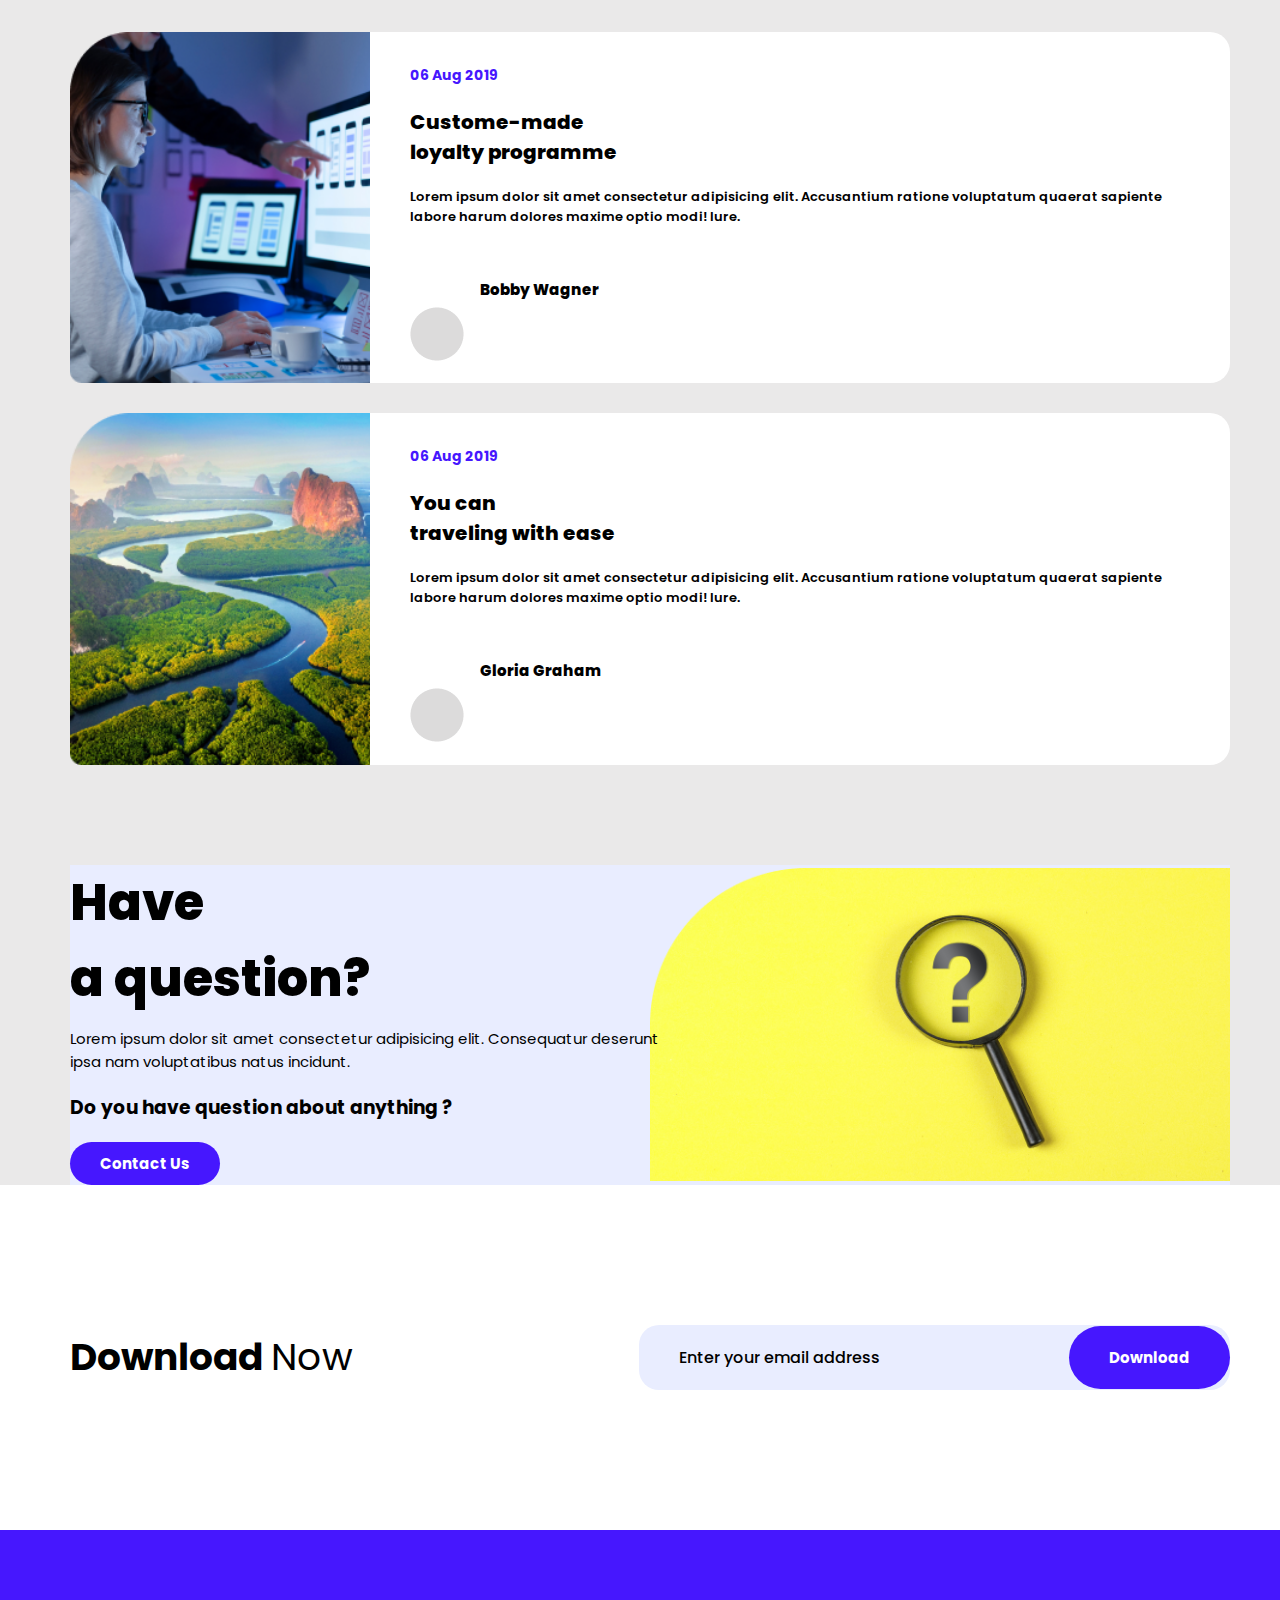
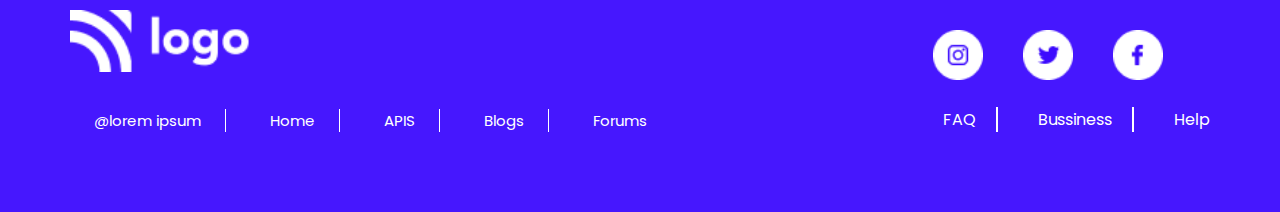
==== commit 7316df1b: "remove un-naccesary comments" ====
--- a/index.html
+++ b/index.html
@@ -211,8 +211,5 @@
   <script src="./script.js"></script>
 </body>
 
-<<<<<<< HEAD
 </html>
-=======
-</html>
->>>>>>> de2797817a58aeffbcf9c780b553550c1007eb4c
+
